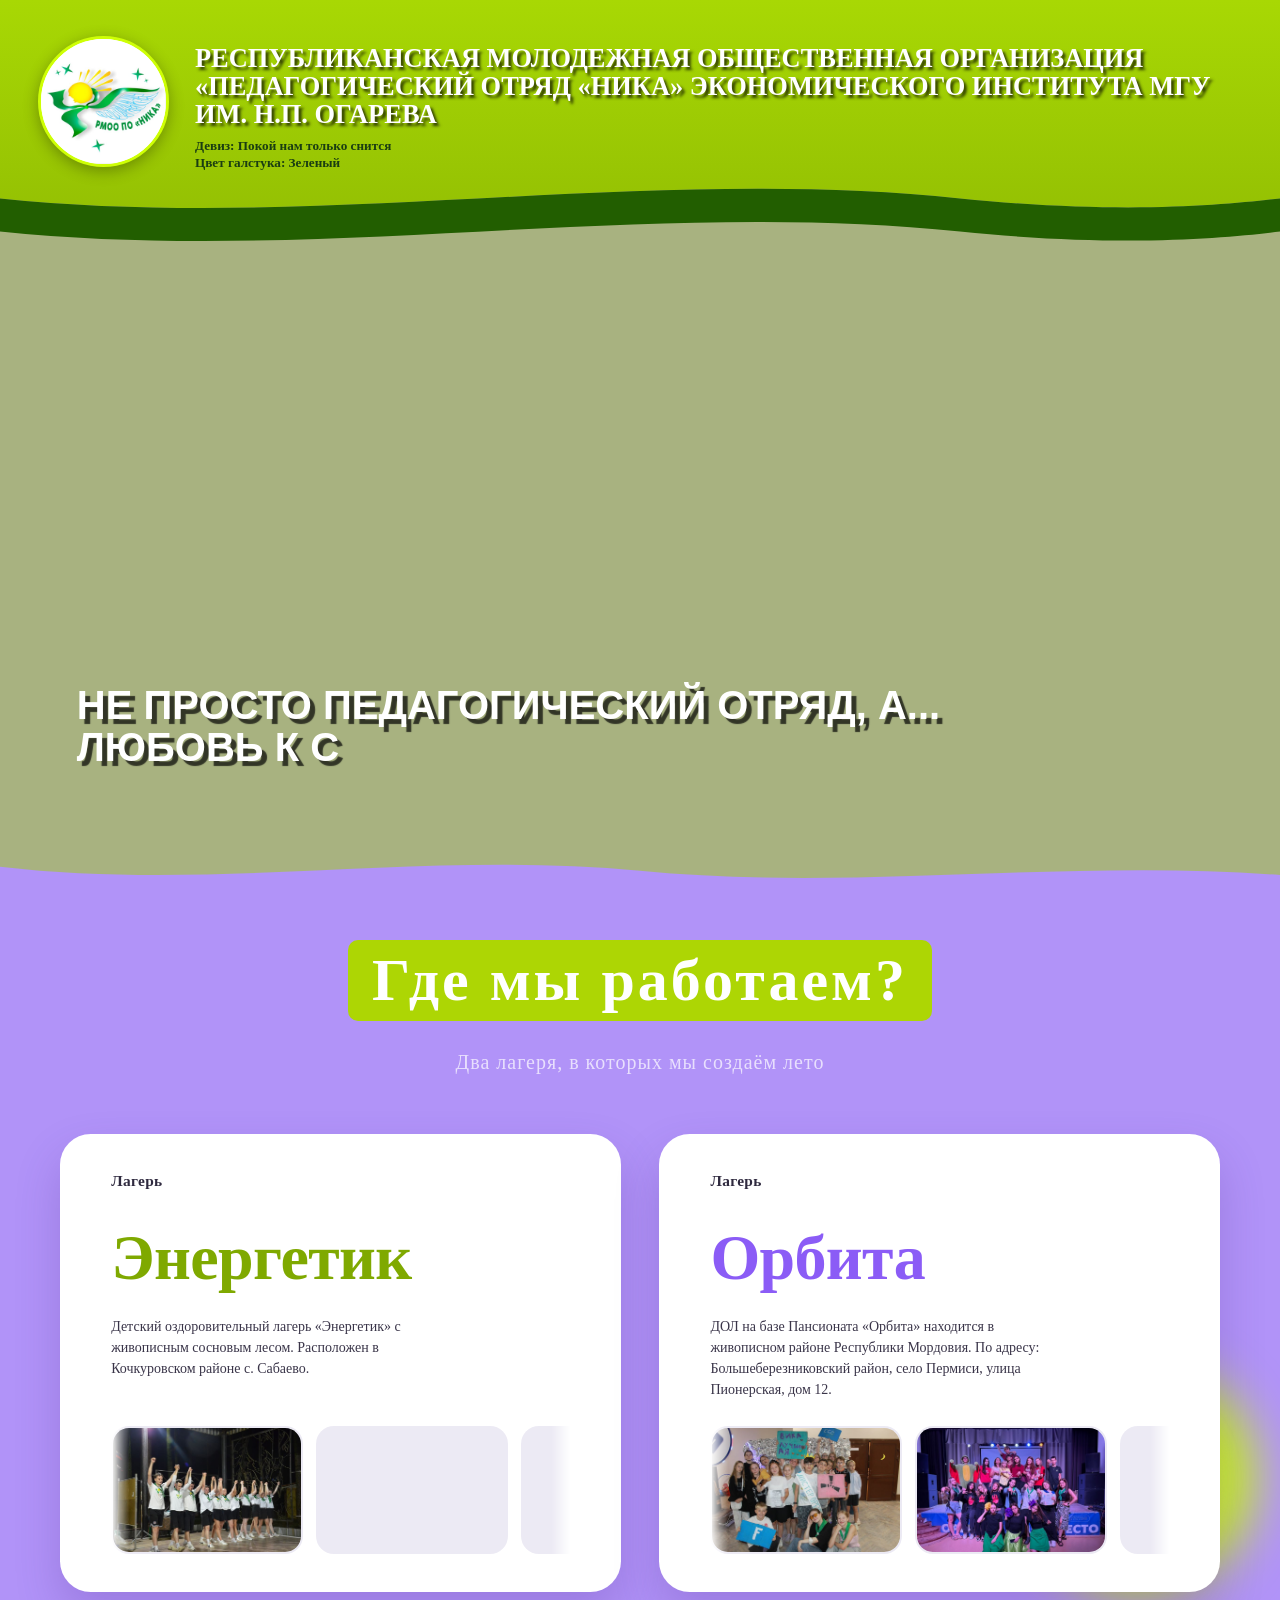
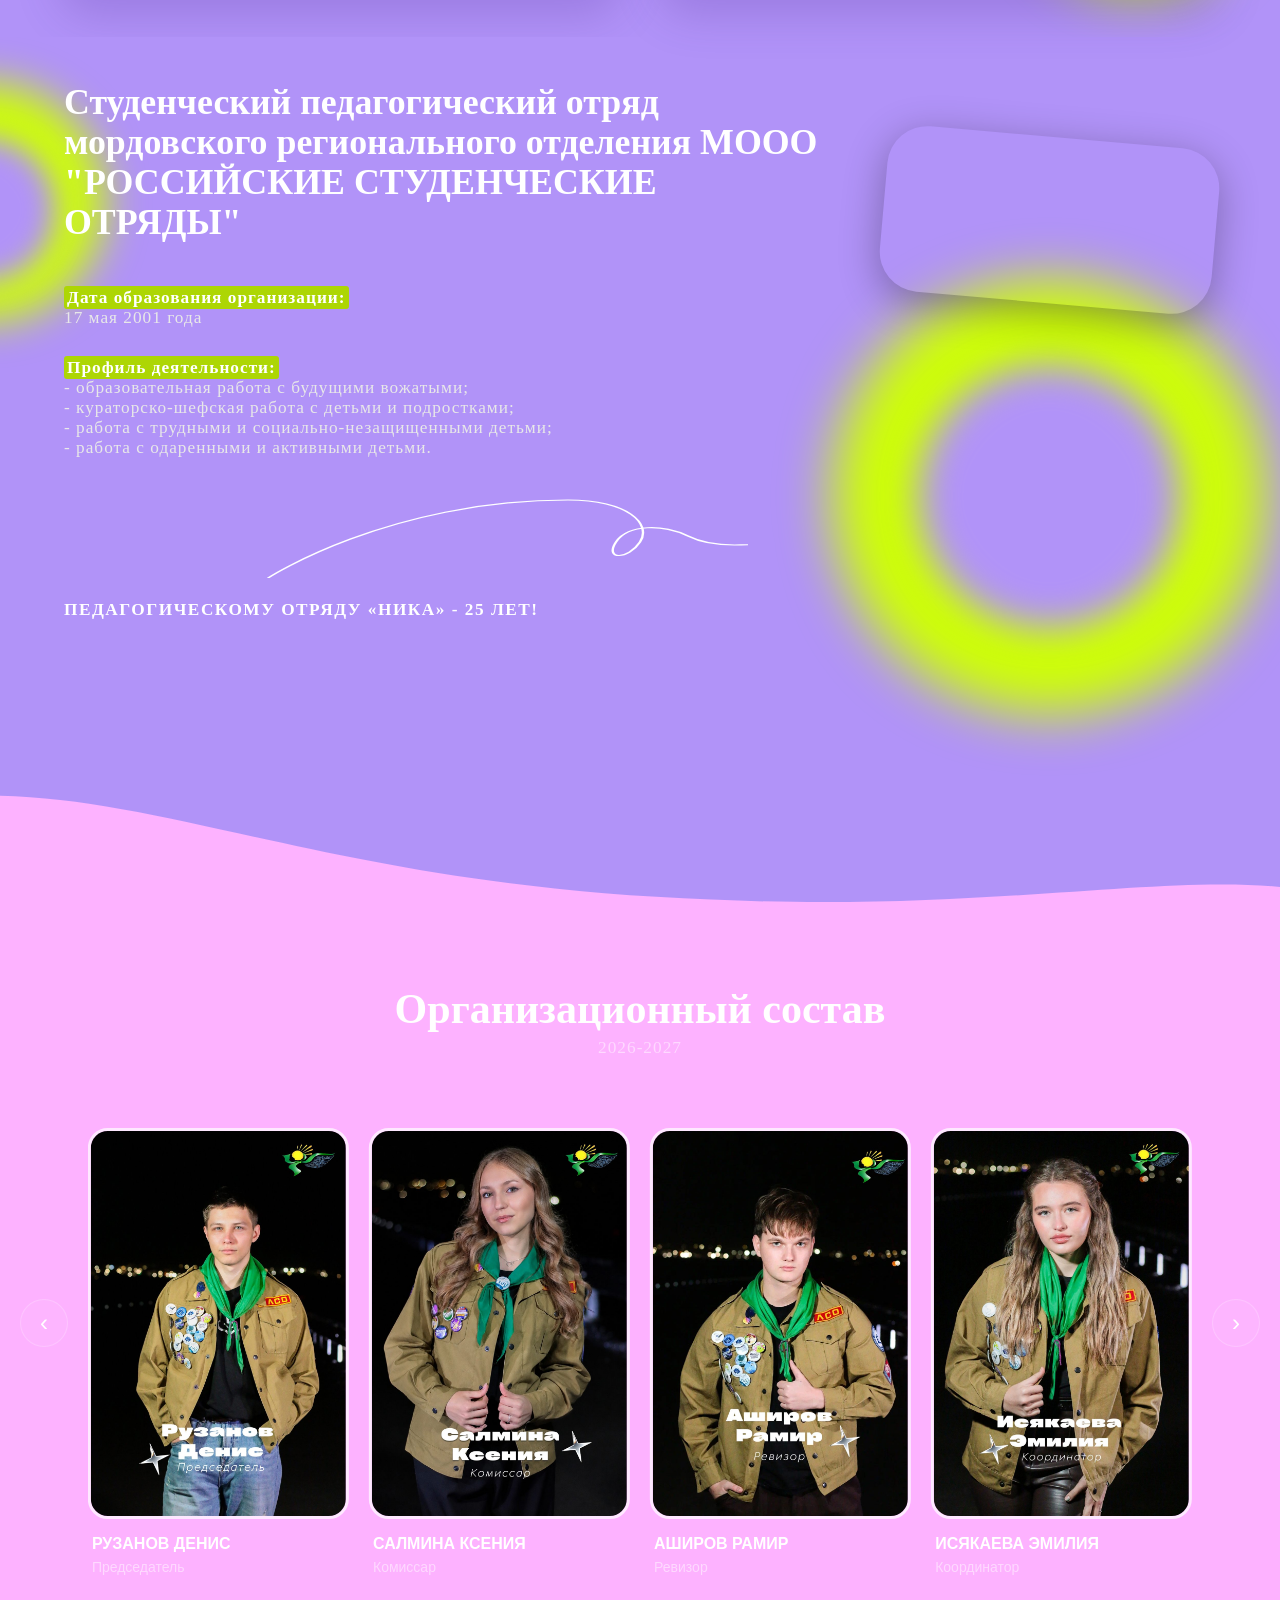
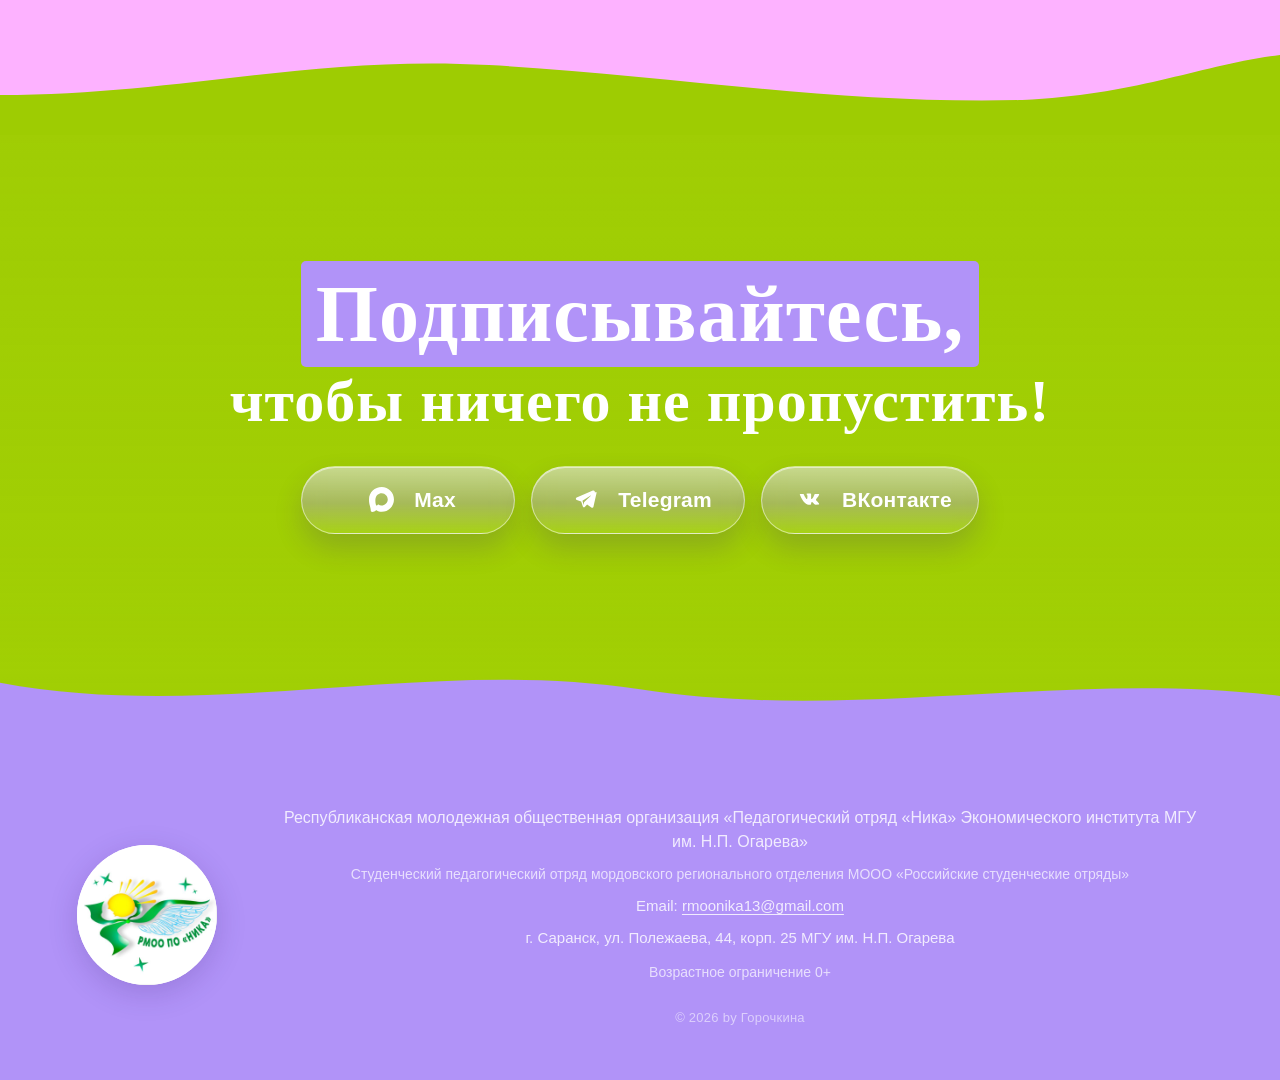
==== index.html @ bf49abb5 "nika2" ====
<!DOCTYPE html>
<html lang="ru">
<head>
    <meta charset="UTF-8" />
    <meta name="viewport" content="width=device-width, initial-scale=1" />
    <meta name="theme-color" content="#a8d804" />
    <title>Педагогический отряд "НИКА"</title>
    <link rel="icon" href="https://sun9-29.vkuserphoto.ru/s/v1/ig2/TXlaBptzuDQcrC5rgng0_0QcZc3Q0tmzIoc77JTzm832AQ7h7siJ4Ln1nkMlCgLv4AvgnJVP2qwmbz6Zda8wCXTx.jpg?quality=95&as=32x32,48x48,72x72,108x108,160x160,240x240,360x360,480x480,540x540,640x640,720x720,1080x1080,1280x1280,1440x1440,1667x1667&from=bu&u=UQvIUPiacF-CECzGDQQTNjY-1fD2lQinEcRbDnLe_Y4&cs=1280x0" />
    <link rel="stylesheet" href="src/style.css" />
</head>

<body>
<header class="header">
    <div class="wave1">
        <svg viewBox="0 0 1440 120" preserveAspectRatio="none">
            <defs>
                <linearGradient id="waveGreenGrad" x1="0" y1="0" x2="0" y2="120" gradientUnits="userSpaceOnUse">
                    <stop offset="0" stop-color="#a8d804"/>
                    <stop offset="1" stop-color="#84ad02"/>
                </linearGradient>
            </defs>
            <path d="M0,0 L0,60 C360,70 720,50 1080,60 C1260,65 1380,62 1440,60 L1440,0 Z" fill="url(#waveGreenGrad)"/>
        </svg>
    </div>

    <div class="wave11">
        <svg viewBox="0 0 1440 120" preserveAspectRatio="none">
            <path d="M0,60 C360,70 720,50 1080,60 C1260,65 1380,62 1440,60 L1440,70 C1380,72 1260,75 1080,70 C720,60 360,80 0,70 Z" fill="#225E00"/>
        </svg>
    </div>

    <!-- ИСПРАВЛЕНО: убран слеш в начале -->
    <div class="logo">
        <img src="videos/opt/photo_2024-11-18_07-09-16.jpg" alt="Логотип Ника">
    </div>

    <div class="logo-text">
        <p class="logo-title">Республиканская молодежная общественная организация «Педагогический отряд «Ника» Экономического института МГУ им. Н.П. Огарева</p>
        <p>Девиз: Покой нам только снится</p>
        <p>Цвет галстука: Зеленый</p>
    </div>

    <div class="start">
        <span class="start-prefix">Не просто педагогический отряд, а...</span>
        <span class="start-phrase"><span class="phrase">что?</span><img class="cursor" src="https://code.s3.yandex.net/web-code/cursor.gif" alt=""></span>
    </div>
    <div class="wave2">
        <svg viewBox="0 0 1440 120" preserveAspectRatio="none">
            <path d="M0,40 C240,100 480,0 720,50 C960,100 1200,20 1440,60 L1440,120 L0,120 Z" fill="#B193F8"/>
        </svg>
    </div>
</header>

<section class="content-base">
    <h1 class="gde-name">Где мы работаем?</h1>
    <p class="gde-min-name">Два лагеря, в которых мы создаём лето</p>

    <div class="camps">
        <article class="camp-card">
            <p class="camp-card_label">Лагерь</p>
            <h2 class="camp-card_title camp-card_title--green">Энергетик</h2>
            <p class="camp-card_text">Детский оздоровительный лагерь «Энергетик» с живописным сосновым лесом. Расположен в Кочкуровском районе с. Сабаево.</p>

            <div class="camp-gallery">
                <div class="camp-gallery_track">
                    <div class="camp-gallery_set">
                        <!-- ИСПРАВЛЕНО: убраны слеши в начале путей -->
                        <div class="camp-gallery_item"><img loading="lazy" decoding="async" src="videos/opt/эн1.jpg" alt="Лагерь Энергетик"></div>
                        <div class="camp-gallery_item"><img loading="lazy" decoding="async" src="videos/opt/эн2.jpg" alt="Лагерь Энергетик"></div>
                        <div class="camp-gallery_item"><img loading="lazy" decoding="async" src="videos/opt/эн3.jpg" alt="Лагерь Энергетик"></div>
                        <div class="camp-gallery_item"><img loading="lazy" decoding="async" src="videos/opt/эн4.jpg" alt="Лагерь Энергетик"></div>
                        <div class="camp-gallery_item"><img loading="lazy" decoding="async" src="videos/opt/эн5.jpg" alt="Лагерь Энергетик"></div>
                        <div class="camp-gallery_item"><img loading="lazy" decoding="async" src="videos/opt/эн6.jpg" alt="Лагерь Энергетик"></div>
                    </div>
                </div>
            </div>
        </article>

        <div class="camp-card-wrap">
            <div class="camp-card_decor camp-card_decor--outer" aria-hidden="true"></div>
            <div class="camp-card_decor camp-card_decor--inner" aria-hidden="true"></div>
            <article class="camp-card">
                <p class="camp-card_label">Лагерь</p>
                <h2 class="camp-card_title camp-card_title--purple">Орбита</h2>
                <p class="camp-card_text">ДОЛ на базе Пансионата «Орбита» находится в живописном районе Республики Мордовия. По адресу: Большеберезниковский район, село Пермиси, улица Пионерская, дом 12.</p>

                <div class="camp-gallery">
                    <div class="camp-gallery_track">
                        <div class="camp-gallery_set">
                            <!-- ИСПРАВЛЕНО: убраны слеши в начале путей -->
                            <div class="camp-gallery_item"><img loading="lazy" decoding="async" src="videos/opt/орб1.jpg" alt="Лагерь Орбита"></div>
                            <div class="camp-gallery_item"><img loading="lazy" decoding="async" src="videos/opt/орб2.jpg" alt="Лагерь Орбита"></div>
                            <div class="camp-gallery_item"><img loading="lazy" decoding="async" src="videos/opt/орб3.jpg" alt="Лагерь Орбита"></div>
                            <div class="camp-gallery_item"><img loading="lazy" decoding="async" src="videos/opt/орб4.jpg" alt="Лагерь Орбита"></div>
                            <div class="camp-gallery_item"><img loading="lazy" decoding="async" src="videos/opt/орб5.jpg" alt="Лагерь Орбита"></div>
                            <div class="camp-gallery_item"><img loading="lazy" decoding="async" src="videos/opt/орб6.jpg" alt="Лагерь Орбита"></div>
                        </div>
                    </div>
                </div>
            </article>
        </div>
    </div>
</section>

<section class="content">
    <div class="about-section">
        <div class="text-body">
            <h1 class="name">Студенческий педагогический отряд мордовского регионального отделения МООО "РОССИЙСКИЕ СТУДЕНЧЕСКИЕ ОТРЯДЫ"</h1><br>
            <p class="name2"><span class="highlight">Дата образования организации:</span><br>17 мая 2001 года</p><br>
            <p class="name3"><span class="highlight">Профиль деятельности:</span> <br>
                - образовательная работа с будущими вожатыми;<br>
                - кураторско-шефская работа с детьми и подростками;<br>
                - работа с трудными и социально-незащищенными детьми;<br>
                - работа с одаренными и активными детьми.</p>
            <div class="line">
                <svg viewBox="0 0 500 150" preserveAspectRatio="none">
                    <path d="M 100 150 C 100 150 200 20 350 20 C 400 20 420 60 410 90 C 400 120 380 120 390 90 C 400 60 430 60 450 80 C 470 100 500 100 550 80" fill="none" stroke="white" stroke-width="2" stroke-linecap="round" />
                </svg>
            </div>
            <p class="name4">Педагогическому отряду «Ника» - 25 лет!</p>
        </div>
        <div class="decor-circle"></div>
        <div class="decor-circle2"></div>
        <div class="decor-circle3"></div>
        <div class="decor-circle4"></div>

        <div class="about-video">
            <!-- 47-МБ ролик не скачивается на телефонах: секция там скрыта.
                 На широком экране его запускает script.js -->
            <video src="videos/vkclips_20261007125451.mp4" alt="Ника клип 25 лет" preload="none" loop muted playsinline></video>
        </div>
    </div>
    <div class="wave3">
        <svg viewBox="0 0 1440 120" preserveAspectRatio="none">
            <path d="M0,7 C200,10 400,80 800,90 C1100,100 1300,70 1440,80 L1440,120 L0,120 Z" fill="#FDB2FF"/>
        </svg>
    </div>
</section>

<section class="content1">
    <template id="cardTemplate">
        <div class="carousel-card">
            <div class="carousel-card_image">
                <img src="" alt="">
            </div>
            <div class="carousel-card_info">
                <h3 class="carousel-card_name"></h3>
                <p class="carousel-card_role"></p>
            </div>
        </div>
    </template>

    <div class="text-content">
        <h1 class="name-content">Организационный состав</h1><br>
        <p class="name2-content">2026-2027</p><br>
    </div>

    <div class="carousel">
        <button class="carousel-btn carousel-btn--prev" type="button" aria-label="Предыдущий сотрудник">&#8249;</button>
        <div class="carousel-track-container">
            <div class="carousel-track" id="carouselTrack"></div>
        </div>
        <button class="carousel-btn carousel-btn--next" type="button" aria-label="Следующий сотрудник">&#8250;</button>
    </div>

    <div class="wave4">
        <svg viewBox="0 0 1440 120" preserveAspectRatio="none">
            <path d="M0,80 C200,80 350,40 550,50 C750,60 950,90 1150,85 C1280,80 1350,50 1440,40 L1440,120 L0,120 Z" fill="#9ecc02"/>
        </svg>
    </div>
</section>

<section class="content2">
    <div class="subscribe-text">
        <h1>Подписывайтесь,</h1>
        <h2>чтобы ничего не пропустить!</h2>
        <div class="subscribe-links">
            <a class="subscribe-btn subscribe-btn--max" href="https://max.ru/join/IDLPItF6tkbvEaVjBXKHZdeulGnuO19sCPAmF6Vl2ew" target="_blank" rel="noopener noreferrer">
                <span class="subscribe-btn-icon" aria-hidden="true">
                    <svg viewBox="0 0 100 100"><path fill-rule="evenodd" d="M50.7571 0.261719C78.2929 0.261719 99.8857 22.5974 99.8857 50.1474C99.8857 77.6974 77.6071 99.4903 51.0214 99.4903C41.5857 99.4903 37.0143 98.1617 29.65 92.9474C29.1429 92.5903 28.45 92.6831 28.0214 93.1403C22.3571 99.1831 7.85 103.426 7.18571 95.176C7.18571 80.7903 0 71.4474 0 49.876C0 21.5546 23.2214 0.261719 50.7571 0.261719ZM51.5286 24.8117C38.4643 24.126 28.2643 33.1974 26.0143 47.3831C24.15 59.1332 27.45 73.4546 30.2786 74.176C31.4786 74.4832 34.3571 72.276 36.4571 70.2974C36.85 69.926 37.45 69.8617 37.9071 70.1474C41.1786 72.1474 44.8786 73.6474 48.9571 73.8617C62.3714 74.5617 74.2571 64.0617 74.9643 50.6474C75.6643 37.2331 64.9429 25.5046 51.5286 24.8046V24.8117Z"/></svg>
                </span>
                Max
            </a>
            <a class="subscribe-btn subscribe-btn--telegram" href="https://t.me/nikamoyaa" target="_blank" rel="noopener noreferrer">
                <span class="subscribe-btn-icon" aria-hidden="true">
                    <svg viewBox="0 0 24 24"><path d="M21.7 4.4c.3-1.2-.9-2.2-2-1.7L2.8 9.9c-1.2.5-1.1 2.2.1 2.6l4.6 1.5 1.7 5.4c.3.9 1.4 1.1 2 .4l2.5-2.6 4.4 3.2c.8.6 2 .2 2.2-.8l3.4-15.2zM8.8 13.4l8.6-5.5c.2-.1.4.2.2.3l-7.1 6.6-.3 3-1.4-4.4z"/></svg>
                </span>
                Telegram
            </a>
            <a class="subscribe-btn subscribe-btn--vk" href="https://vk.ru/rsormoonika" target="_blank" rel="noopener noreferrer">
                <span class="subscribe-btn-icon" aria-hidden="true">
                    <svg viewBox="0 0 24 24"><path d="M12.785 16.241s.288-.032.436-.194c.136-.148.132-.427.132-.427s-.02-1.304.576-1.496c.588-.19 1.341 1.26 2.14 1.817.605.42 1.064.328 1.064.328l2.137-.03s1.117-.07.587-.966c-.043-.073-.308-.661-1.588-1.87-1.34-1.264-1.16-1.059.453-3.246.983-1.332 1.376-2.145 1.253-2.493-.117-.331-.844-.244-.844-.244l-2.406.015s-.178-.025-.31.056c-.13.079-.213.263-.213.263s-.381 1.032-.888 1.91c-1.07 1.85-1.499 1.948-1.674 1.833-.407-.268-.306-1.077-.306-1.652 0-1.796.267-2.545-.542-2.738-.26-.064-.452-.106-1.118-.113-.855-.009-1.578.003-1.988.209-.273.137-.483.442-.355.46.158.022.516.099.706.365.245.343.236 1.113.236 1.113s.141 2.114-.329 2.376c-.322.18-.765-.187-1.716-1.867-.487-.86-.855-1.81-.855-1.81s-.071-.178-.198-.274c-.154-.116-.37-.153-.37-.153l-2.286.015s-.343.01-.469.162c-.112.135-.009.413-.009.413s1.79 4.258 3.817 6.403c1.858 1.967 3.968 1.838 3.968 1.838h.956z"/></svg>
                </span>
                ВКонтакте
            </a>
        </div>
    </div>
</section>

<button class="to-top" id="toTop" aria-label="Вернуться в начало страницы" title="Наверх">
    <svg viewBox="0 0 24 24" fill="none" stroke="currentColor" stroke-width="2.5" stroke-linecap="round" stroke-linejoin="round" aria-hidden="true">
        <path d="M12 19V5M5 12l7-7 7 7"/>
    </svg>
</button>

<footer class="footer" id="footer">
    <div class="footer-inner">
        <a class="footer-logo" href="#" aria-label="Наверх">
            <!-- ИСПРАВЛЕНО: убран слеш в начале пути -->
            <img src="videos/opt/photo_2024-11-18_07-09-16.jpg" alt="Логотип педагогического отряда «Ника»">
        </a>

        <div class="footer-content">
            <p class="footer-org">Республиканская молодежная общественная организация «Педагогический отряд «Ника» Экономического института МГУ им. Н.П. Огарева»</p>
            <p class="footer-org footer-org--small">Студенческий педагогический отряд мордовского регионального отделения МООО «Российские студенческие отряды»</p>
            <p class="footer-contact">Email: <a href="mailto:rmoonika13@gmail.com">rmoonika13@gmail.com</a></p>
            <p class="footer-contact">г. Саранск, ул. Полежаева, 44, корп. 25 МГУ им. Н.П. Огарева</p>
            <p class="footer-age">Возрастное ограничение 0+</p>
            <p class="footer-copy">© 2026 by Горочкина</p>
        </div>
    </div>

    <div class="wave5">
        <svg viewBox="0 0 1440 120" preserveAspectRatio="none">
            <path d="M0,40 C240,100 480,0 720,50 C960,100 1200,20 1440,60 L1440,120 L0,120 Z" fill="#B193F8"/>
        </svg>
    </div>
</footer>

<script src="src/script.js"></script>
</body>
</html>
---- src/style.css ----
@font-face {
  src: url(https://code.s3.yandex.net/web-code/fonts/SuisseIntl-Book.woff);
  font-family: 'Suisse';
  font-weight: normal;
}

@font-face {
  src: url(https://code.s3.yandex.net/web-code/fonts/SuisseIntl-Bold.woff
);
  font-family: 'Suisse';
  font-weight: bold;
}

* {
  box-sizing: border-box;
  margin: 0;
  padding: 0;
}

html {
  scroll-behavior: smooth;
}

body {
  color: white;
  margin: 0 auto;
  font-family: 'Suisse', sans-serif;
  overflow-x: hidden;
  min-width: 320px;
}

img,
video {
  max-width: 100%;
}


.wave1 {
  position: absolute;
  line-height: 0;
  top: 0;
  left: 0;
  width: 100%;
  height: var(--wave-h, clamp(220px, 31vw, 450px));
  z-index: 2;
  overflow: hidden;
}


.wave1 svg {
  position: relative;
  z-index: 2;
  width: 100%;
  height: 100%;
  display: block;
}

.wave11 {
  position: absolute;
  line-height: 0;
  top: 0;
  left: 0;
  width: 100%;
  /* Такая же высота, как у wave1, — тогда тёмная полоса
     в точности повторяет изгиб светлой волны */
  height: var(--wave-h, clamp(220px, 31vw, 450px));
  z-index: 2;
  overflow: hidden;
}


.wave11 svg {
  position: relative;
  z-index: 2;
  width: 100%;
  height: 100%;
  display: block;
}


/* Единый масштаб шапки: от высоты волны считаются логотип, отступы
   и размеры текста, поэтому при изменении масштаба текст и волна
   растут/уменьшаются синхронно */
.logo{
   position: absolute;
   width: calc(var(--wave-h, 450px) * var(--logo-k, 0.33));
   height: calc(var(--wave-h, 450px) * var(--logo-k, 0.33));
   top: clamp(20px, 4vh, 40px);
   left: clamp(20px, 3vw, 40px);
   border-radius: 50%;
   overflow: hidden;
   border: 3px solid #ceff05;
   box-shadow: 0 4px 15px rgba(0, 0, 0, 0.3);
   z-index: 5;
   background-color: #fff;
}

.logo img {
  width: 100%;
  height: 100%;
  object-fit: cover; /* Фото заполняет круг без искажений */
  display: block;
}

.logo-text {
  position: absolute;
  /* Отступ сверху — чуть больше, чем у логотипа, + пропорционально волне */
  top: calc(clamp(20px, 4vh, 40px) + var(--wave-h, 450px) * 0.02);
  right: clamp(20px, 4vw, 55px);
  /* Начало текста = правый край логотипа + постоянный зазор */
  left: calc(
    clamp(20px, 3vw, 40px) + var(--wave-h, 450px) * var(--logo-k, 0.33) +
    clamp(14px, 2vw, 30px)
  );
  z-index: 5;
  padding: 0 0 5px;
  color: #1a3d12;
  font-weight: bold;
  font-family: 'Suisse';
}

.logo-text p:not(.logo-title) {
  /* Размер подписей задаёт скрипт (--fs-sub), чтобы весь блок
     помещался в светло-зелёную часть волны. Значение ниже —
     запасной вариант, если JS отключён */
  font-size: var(--fs-sub, clamp(11px, calc(var(--wave-h, 450px) * var(--sub-k, 0.032)), 16px));
  line-height: 1.3;
  overflow-wrap: break-word;
}

.logo-title {
  margin: 0;
  padding: 0 0 0.35em;
  /* Размер заголовка подбирает скрипт (--fs-title) под ширину и высоту
     светло-зелёной области волны. Значение ниже — запасной вариант */
  font-size: var(--fs-title, clamp(12px, calc(var(--wave-h, 450px) * var(--title-k, 0.06)), 28px));
  line-height: 1.06;
  color: white;
  text-transform: uppercase;
  overflow-wrap: break-word;
  /* Тень в em — растёт и уменьшается вместе со шрифтом */
  text-shadow: 0.11em 0.11em 0.11em rgba(0, 0, 0, 0.7);
}


.header{
 overflow: hidden;
 height: 100vh;
 min-height: 680px;
 /* На телефонах 100vh включает скрываемые панели браузера — svh точнее.
    Браузеры без поддержки svh оставят 100vh строкой выше */
 height: 100svh;
 background-image: url("videos/opt/общее.jpg");
 background-position: center 65%;
 background-size: cover;
 position: relative;
 /* Исходная высота волны: на широком окне — до 450px */
 --wave-h: clamp(220px, 31vw, 450px);
}


.header::before{
   content: '';
   position: absolute;
   top: 0;
   left: 0;
   width: 100%;
   height: 100%;
   background-color: #ceff0580;
   filter: brightness(0.4);
   z-index: 2;
}


.start {
  text-shadow: 5px 5px 1px rgba(0, 0, 0, 0.7);
  position: absolute;
  left: clamp(20px, 6vw, 90px);
  right: clamp(20px, 6vw, 90px);
  bottom: clamp(90px, 14vh, 150px);
  text-transform: uppercase;
  box-sizing: border-box;
  margin: 0;
  font-size: clamp(24px, 3.4vw, 40px);
  font-weight: bold;
  line-height: 1.05;
  z-index: 4;
  padding: 0;
  width: auto;
  max-width: 900px;
}

/* Фиксируем строки, чтобы текст не перескакивал во время печати */
.start-prefix {
  display: block;
}

.start-phrase {
  display: block;
  min-height: 1.2em;
}

.wave2 {
  position: absolute;
  bottom: 0;
  left: 0;
  width: 100%;
  height: 50px; /* Высота волны, меняй по вкусу */
  z-index: 3; /* Поверх зелёного оверлея */
  line-height: 0;
}

.wave2 svg {
  width: 100%;
  height: 100%;
  display: block;
}

.content-base{
  flex-direction: column;
  width: 100%;
  /* Высота по содержимому: при зуме и на узком окне карточки
     не обрезаются фиксированной высотой */
  height: auto;
  min-height: 500px;
  display: flex;
  gap: 30px;
  background-color: #B193F8;
  margin-top: 0;
  /* Небольшой отступ после карточек, чтобы не было пустой полосы
     до блока «Студенческий педагогический отряд» */
  padding-bottom: clamp(16px, 2vw, 30px);
  position: relative;
  /* Высота теперь по содержимому, поэтому карточки не обрезаются */
  overflow: visible;
}

.gde-name{
 letter-spacing: 3px;
 /* Размер заголовка подстраивается под ширину окна, чтобы
    при зуме он не вылезал за край */
 font-size: clamp(30px, 5vw, 60px);
 line-height: 1.15;
 /* Плашка как у .highlight: зелёный фон вокруг текста */
 background-color: #ADD604;
 color: #ffffff;
 padding: 6px 24px;
 border-radius: 10px;
 /* Заголовок по ширине текста и по центру секции */
 align-self: center;
 max-width: calc(100% - 40px);
 margin-top: 40px;
 font-family: 'Suisse';
 text-align: center;
}
.gde-min-name{
 letter-spacing: 1px;
 font-size: 20px;
 padding: 0 20px 30px;
 font-family: 'Suisse';
 text-align: center;
 color: rgba(255,255,255,0.7);
}

/* Карточки лагерей в секции «Где мы работаем?» */
.camps {
  display: flex;
  /* По умолчанию — столбец: на суженном окне блоки видны целиком */
  flex-direction: column;
  justify-content: center;
  align-items: center;
  gap: clamp(24px, 3vw, 56px);
  width: 100%;
  max-width: 1500px;
  margin: 0 auto;
  padding: 0 clamp(20px, 5vw, 60px) clamp(12px, 1.5vw, 24px);
}

.camp-card {
  display: flex;
  flex-direction: column;
  width: 100%;
  max-width: 1200px;
  min-width: 0;
  background: #ffffff;
  border-radius: clamp(20px, 2.4vw, 32px);
  padding: clamp(24px, 3vw, 44px) clamp(24px, 4vw, 56px);
  padding-bottom: clamp(24px, 3vw, 44px);
  box-shadow: 0 22px 45px rgba(74, 38, 140, 0.22);
  font-family: 'Suisse';
}

/* Обёртка карточки «Орбита»: держит flex-размеры и позволяет кругам быть позади карточки */
.camp-card-wrap {
  position: relative;
  display: flex;
  width: 100%;
  max-width: 1200px;
  min-width: 0;
}

.camp-card-wrap .camp-card {
  position: relative;
  z-index: 1;
  width: 100%;
}

/* При суженном окне декоративные круги наезжают на текст и на границу
   секций — убираем их. На полном окне они остаются */
@media (max-width: 1200px) {
  .decor-circle,
  .decor-circle2,
  .decor-circle3,
  .decor-circle4,
  .camp-card_decor {
    display: none;
  }
}

/* Полностью раскрытое окно — карточки в строку, как было изначально.
   Как только окно сужается (меньше 1200px) — перестраиваются в столбец */
@media (min-width: 1200px) {
  .camps {
    flex-direction: row;
    flex-wrap: wrap;
    align-items: stretch;
  }

  .camp-card,
  .camp-card-wrap {
    width: auto;
    flex: 1 1 min(100%, 480px);
    max-width: 690px;
  }
}

/* Декоративные круги за карточкой «Орбита» (правый нижний угол) —
   как в блоке об отряде: зелёный светящийся круг с фиолетовым внутри */
.camp-card_decor {
  position: absolute;
  border-radius: 50%;
  z-index: 0;
  pointer-events: none;
  --decor-size: clamp(160px, 18vw, 280px);
}

.camp-card_decor--outer {
  /* Держим блик внутри секции, чтобы он не обрезался
     на границе со следующим блоком */
  bottom: 0;
  right: calc(var(--decor-size) * -0.14);
  width: var(--decor-size);
  height: var(--decor-size);
  background-color: #ceff05;
  filter: blur(26px);
}

/* фиолетовый круг внутри зелёного (центры совпадают) */
.camp-card_decor--inner {
  bottom: 45px;
  right: calc(var(--decor-size) * -0.14 + (var(--decor-size) - var(--decor-size) * 0.55) / 2);
  width: calc(var(--decor-size) * 0.55);
  height: calc(var(--decor-size) * 0.55);
  background-color: #B193F8;
  filter: blur(18px);
}

.camp-card_label {
  margin: 0 0 clamp(18px, 3vw, 36px);
  font-size: clamp(14px, 1.2vw, 18px);
  font-weight: 700;
  letter-spacing: 0.02em;
  color: #2f2a3f;
}

.camp-card_title {
  margin: 0 0 clamp(16px, 2vw, 26px);
  font-size: clamp(38px, 5vw, 64px);
  line-height: 1;
  font-weight: 800;
  letter-spacing: -0.01em;
}

.camp-card_title--green {
  color: #7fa900;
}

.camp-card_title--purple {
  color: #8b5cf6;
}

.camp-card_text {
  margin: 0;
  max-width: 48ch;
  font-size: clamp(14px, 1.05vw, 17px);
  line-height: 1.5;
  color: #3a3549;
}

/* Лента фото в карточке: 6 мест, бесконечная прокрутка слева направо */
.camp-gallery {
  margin-top: auto;
  padding-top: clamp(16px, 2vw, 28px);
  overflow: hidden;
  -webkit-mask-image: linear-gradient(90deg, transparent 0, #000 4%, #000 96%, transparent 100%);
  mask-image: linear-gradient(90deg, transparent 0, #000 4%, #000 96%, transparent 100%);
}

.camp-gallery_track {
  display: flex;
  width: max-content;
  /* Длительность считает JS от ширины ленты, чтобы скорость была одинаковой */
  animation: camp-gallery-marquee var(--camp-marquee-duration, 30s) linear infinite;
  will-change: transform;
}

.camp-gallery:hover .camp-gallery_track {
  animation-play-state: paused;
}

/* Один набор из 6 фото; JS добавляет второй такой же для бесшовного цикла */
.camp-gallery_set {
  display: flex;
  gap: clamp(10px, 1vw, 16px);
  padding-right: clamp(10px, 1vw, 16px);
}

.camp-gallery_item {
  flex: 0 0 clamp(130px, 15vw, 200px);
  aspect-ratio: 3 / 2;
  border-radius: clamp(12px, 1.4vw, 18px);
  overflow: hidden;
  background:
    url("data:image/svg+xml,%3Csvg xmlns='http://www.w3.org/2000/svg' viewBox='0 0 24 24' fill='none' stroke='%238b5cf6' stroke-width='1.6' stroke-linecap='round' stroke-linejoin='round'%3E%3Crect x='3' y='3' width='18' height='18' rx='3'/%3E%3Ccircle cx='9' cy='9' r='2'/%3E%3Cpath d='m21 15-4.5-4.5L7 21'/%3E%3C/svg%3E") center / clamp(24px, 2.4vw, 34px) auto no-repeat,
    linear-gradient(135deg, rgba(177, 147, 248, 0.18) 0%, rgba(253, 178, 255, 0.22) 50%, rgba(206, 255, 5, 0.26) 100%);
  border: 2px dashed rgba(139, 92, 246, 0.32);
}

.camp-gallery_item:has(img) {
  border-color: transparent;
  background: #eceaf4;
}

.camp-gallery_item img {
  display: block;
  width: 100%;
  height: 100%;
  object-fit: cover;
}

@keyframes camp-gallery-marquee {
  from {
    transform: translateX(-50%);
  }
  to {
    transform: translateX(0);
  }
}

@media (prefers-reduced-motion: reduce) {
  .camp-gallery_track {
    animation: none;
  }
}


.content{
  flex-direction: column;
  width: 100%;
  height: auto;
  min-height: 900px;
  display: flex;
  gap: 30px;
  background-color: #B193F8;
  margin-top: 0;
  padding-bottom: 150px;
  position: relative;
  overflow: hidden;
}

.about-section{
  --decor-outer: clamp(280px, 34vw, 520px);
  --decor-inner: calc(var(--decor-outer) * 0.6);

  /* ЛЕВАЯ ПАРА КРУГОВ (зелёный + фиолетовый) — настройки */
  --decor-left-scale: 0.55;                                  /* размер: 0.55 = 55% от правой пары */
  --decor-outer-left: calc(var(--decor-outer) * var(--decor-left-scale));
  --decor-inner-left: calc(var(--decor-outer-left) * 0.6);
  --decor-left-top: 32%;                                     /* выше/ниже: меньше % = выше */
  --decor-left-right: 86%;                                   /* левее/правее: больше % = левее */

  display: flex;
  align-items: flex-start;
  gap: clamp(24px, 4vw, 60px);
  padding: clamp(16px, 2vw, 28px) clamp(24px, 5vw, 80px) 0;
  position: relative;
  overflow: visible;
}

.text-body{
 letter-spacing: 1px;
 font-size: clamp(16px, 1.35vw, 20px);
 max-width: 900px;
 flex: 1 1 0;
 min-width: 0;
 padding: 0 0 30px;
 font-family: 'Suisse';
 z-index: 5;
}
.name {
 letter-spacing: 0;
 font-size: clamp(26px, 2.8vw, 40px);
 line-height: 1.12;
 margin: clamp(12px, 1.5vw, 24px) 0 clamp(20px, 2vw, 30px);
 }

.name2 {
 margin: 0 0 10px;
 color: #E8E8E8
}
.name3{
color: #E8E8E8
}
.name4{
margin-top: 42px;
text-transform: uppercase;
letter-spacing: 1.5px;
font-weight: 700;
}

.line {
  width: min(100%, 600px);
  height: 90px;
  margin: 10px auto;
}

.line svg {
  margin: 20px auto 0;
  width: 100%;
  height: 100%;
}

.highlight{
  background-color: #ADD604;
  padding: 2px 3px;
  border-radius: 3px;
  color: white;
  font-weight: bold;

}

.about-video {
  position: relative;
  margin-top: clamp(30px, 6vw, 75px);
  flex: 0 1 clamp(240px, 26vw, 350px);
  width: clamp(240px, 26vw, 350px);
  min-width: 0;
  border-radius: 40px;
  overflow: visible;
  transform: rotate(5deg);
  z-index: 2;
}


.decor-circle {
  position: absolute;
  top: 75%;
  right: 1%;
  transform: translateY(-50%);
  width: var(--decor-outer);
  height: var(--decor-outer);
  background-color: #ceff05;
  border-radius: 50%;
  z-index: 1;
  filter: blur(26px);
}



.decor-circle3 {
  position: absolute;
  top: 165px;
  right: 1175px;
  transform: translateY(-50%);
  width: var(--decor-outer-left);
  height: var(--decor-outer-left);
  background-color: #ceff05;
  border-radius: 50%;
  z-index: 1;
  filter: blur(20px);
}

/* фиолетовый круг внутри левой зелёной пары (центр совпадает с зелёным) */
.decor-circle4 {
  position: absolute;
  top: 173px;
  right: 1225px;
  transform: translateY(-50%);
  width: var(--decor-inner-left);
  height: var(--decor-inner-left);
  background-color: #B193F8;
  border-radius: 50%;
  z-index: 1;
  filter: blur(14px);
}

.decor-circle2 {
  position: absolute;
  top: 75%;
  right: calc(1% + (var(--decor-outer) - var(--decor-inner)) / 2);
  transform: translateY(-50%);
  width: var(--decor-inner);
  height: var(--decor-inner);
  background-color: #B193F8;
  border-radius: 50%;
  z-index: 1;
  filter: blur(18px);
}

.about-video video {
  position: relative;
  z-index: 2; /* Поверх круга */
  width: 100%;
  height: auto;
  display: block;
  border-radius: 40px;
  box-shadow: 0 10px 40px rgba(0, 0, 0, 0.3);
}

.wave3 {
  position: absolute;
  bottom: 0;
  left: 0;
  width: 100%;
  height: 150px; /* Высота волны, меняй по вкусу */
  z-index: 3; /* Поверх зелёного оверлея */
  line-height: 0;
}

.wave3 svg {
  width: 100%;
  height: 100%;
  display: block;
}

.wave4 {
  position: absolute;
  bottom: 0;
  left: 0;
  width: 100%;
  height: clamp(80px, 10vw, 120px);
  z-index: 3;
  line-height: 0;
  pointer-events: none;
}

.wave4 svg {
  width: 100%;
  height: 100%;
  display: block;
}

.content1{
  flex-direction: column;
  width: 100%;
  height: auto;
  min-height: clamp(620px, 60vw, 860px);
  display: flex;
  gap: 30px;
  background-color: #FDB2FF;
  /* Перекрываем суб-пиксельный шов после волны (при дробном масштабе видна белая линия) */
  margin-top: -2px;
  padding-bottom: 120px;
  position: relative;
  overflow: hidden;
}

/* Обёртка карусели */
.carousel {
  /* Сколько карточек видно одновременно и зазор между ними */
  --carousel-cards: 4;
  --carousel-gap: clamp(12px, 1.6vw, 24px);
  --carousel-btn-size: clamp(38px, 4vw, 48px);
  display: flex;
  /* Кнопки выравниваем по верхнему краю карточек, а по центру фото
     их ставит margin-top (высота фото приходит из script.js) */
  align-items: flex-start;
  justify-content: center;
  gap: clamp(8px, 2vw, 20px);
  padding: clamp(24px, 4vw, 40px) clamp(8px, 2vw, 20px);
}

/* Окно — скрывает всё за пределами */
.carousel-track-container {
  overflow: hidden;
  width: 100%;
  min-width: 0;
  max-width: 1300px;
  /* Вертикальная прокрутка страницы работает, горизонтальный жест
     отдаём свайпу карусели */
  touch-action: pan-y;
}

/* Лента — карточки в ряд */
.carousel-track {
  display: flex;
  gap: var(--carousel-gap);
  transition: transform 0.5s ease;
}

/* Карточка */
.carousel-card {
  /* Ровно столько, чтобы N карточек и зазоры между ними помещались в окно */
  flex: 0 0 calc((100% - (var(--carousel-cards) - 1) * var(--carousel-gap)) / var(--carousel-cards));
  width: auto;
  min-width: 0;
}

/* Фото */
.carousel-card_image {
  width: 100%;
    aspect-ratio: 2 / 3;        /* Вернули фиксированные пропорции */
    overflow: hidden;
    border-radius: 20px;
    background: transparent;    /* Убрали чёрный фон */
    border: 3px solid rgba(255,255,255,0.7);  /* Вернули рамку, сделали ярче */
     padding: 0;              /* ← Убираем отступы */
   margin: 0;               /* ← Убираем внешние отступы */
   box-sizing: border-box;  /* ← Рамка включена в размеры */
  }

.carousel-card_image img {
    width: 100%;
    height: 100%;
    object-fit: cover;
    display: block;
}

/* Текст */
.carousel-card_info {
  margin-top: 16px;
  padding: 0 4px;
}

.carousel-card_name {
  margin: 0 0 6px;
  font-size: 16px;
  font-weight: 700;
  color: #fff;
  text-transform: uppercase;
}

.carousel-card_role {
  margin: 0;
  font-size: 14px;
  color: rgba(255,255,255,0.5);
}

/* На среднем окне показываем ровно 3 карточки целиком, без обрезки */
@media (min-width: 761px) and (max-width: 1200px) {
  .carousel {
    --carousel-cards: 3;
  }
}

/* Кнопки */
.carousel-btn {
  flex: 0 0 var(--carousel-btn-size);
  width: var(--carousel-btn-size);
  height: var(--carousel-btn-size);
  /* Центр кнопки — по центру фотографии, а не всего блока с подписью */
  align-self: flex-start;
  margin-top: calc(var(--carousel-image-h, 300px) / 2 - var(--carousel-btn-size) / 2);
  border-radius: 50%;
  border: 1px solid rgba(255,255,255,0.2);
  background: rgba(255,255,255,0.05);
  color: #fff;
  font-size: 24px;
  cursor: pointer;
  transition: background 0.2s;
  display: flex;
    align-items: center;        /* Центрирует стрелку по вертикали */
    justify-content: center;
}

.carousel-btn:hover {
  background: rgba(255,255,255,0.15);
}

.text-content{
 letter-spacing: 1px;
 font-size: clamp(16px, 1.35vw, 20px);
 padding: 0 20px 30px;
 font-family: 'Suisse';
 text-align: center;
}
.name-content {
 letter-spacing: 0;
 font-size: clamp(28px, 5vw, 42px);
 margin: clamp(24px, 4vw, 50px) auto 5px;
 }

.name2-content {
 color: rgba(255,255,255,0.5);
  margin-top: -20px;
  margin-bottom: -50px;
}


.content2{
  background-color: #a8d804;
  width: 100%;
  height: auto;
  min-height: 600px;
  display: flex;
  justify-content: center;   /* по центру при любом масштабе */
  align-items: center;
  margin-top: 0;
  position: relative;
  padding: 20px 20px 170px;
  overflow: hidden;
  letter-spacing: 1px;
  font-family: 'Suisse';
  }

  .content2::before{
  content: '';
    position: absolute;
    top: 0;
    left: 0;
    width: 100%;
    height: 100%;
    background-image: url("videos/opt/фон4.jpg");
    background-position: center center;
    background-size: cover;
    background-repeat: no-repeat;
    background-image:
        linear-gradient(
          to top,
          rgba(168, 216, 4, 0.8) 0%,      /* полностью прозрачный — виден зелёный */
          rgba(168, 216, 4, 0.9) 30%,   /* чуть зелёного */
          rgba(168, 216, 4, 1) 100%   /* почти непрозрачный — фото видно */
        ),
        url("videos/opt/фон4.jpg");
        filter: brightness(0.95);
      background-position: center center;
      background-size: cover;
      background-repeat: no-repeat;
      pointer-events: none;
      z-index: 1;
 }

.content2 > * {
  position: relative;
  z-index: 2;                 /* текст и карточки поверх фото */
}

.subscribe-text {
  font-size: 40px;
  display: flex;
  flex-direction: column;
  align-items: center;
  justify-content: center;
  text-align: center;
  padding: 30px 20px;
  margin: 0 auto;
  width: 100%;
  max-width: 1000px;
  min-height: 410px;
}

.subscribe-text h2 {
  font-size: clamp(24px, 6.5vw, 60px);

}

.subscribe-text h1 {
  margin-top: clamp(24px, 7vw, 75px);
  font-weight: bold;
  font-size: clamp(34px, 8.6vw, 80px);
  background-color: #B193F8;
  padding: 5px 15px 5px;
  border-radius: 5px;
  line-height: 1.2;
  max-width: 100%;
}

.subscribe-links {
  display: flex;
  flex-wrap: wrap;
  justify-content: center;
  gap: 16px;
  margin-top: 30px;
}

.subscribe-btn {
  display: inline-flex;
  align-items: center;
  justify-content: center;
  gap: 12px;
  min-width: 214px;
  height: 68px;
  padding: 0 26px;
  border: 1px solid rgba(255, 255, 255, 0.5);
  border-radius: 999px;
  background: linear-gradient(180deg, rgba(232, 226, 255, 0.55) 0%, rgba(177, 147, 248, 0.35) 55%, rgba(255, 255, 255, 0.08) 100%);
  box-shadow: 0 14px 28px rgba(61, 33, 122, 0.2), inset 0 1px 0 rgba(255, 255, 255, 0.5);
  backdrop-filter: blur(10px);
  -webkit-backdrop-filter: blur(10px);
  color: #fff;
  font-family: 'Suisse', sans-serif;
  font-size: 21px;
  font-weight: 700;
  line-height: 1;
  letter-spacing: 0.01em;
  text-decoration: none;
  transition: transform 0.2s ease, box-shadow 0.2s ease;
}

.subscribe-btn:hover {
  transform: translateY(-2px);
  box-shadow: 0 20px 34px rgba(61, 33, 122, 0.26), inset 0 1px 0 rgba(255, 255, 255, 0.6);
}

.subscribe-btn:focus-visible {
  outline: 3px solid rgba(255, 255, 255, 0.9);
  outline-offset: 3px;
}

.subscribe-btn--max .subscribe-btn-icon svg {
  width: 25px;
  height: 25px;
  filter: none;
}

.subscribe-btn--vk .subscribe-btn-icon svg {
  width: 29px;
  height: 29px;
}

.subscribe-btn-icon {
  display: grid;
  place-items: center;
  flex: 0 0 42px;
  width: 42px;
  height: 42px;
  border-radius: 50%;
  background: linear-gradient(180deg, #c9b9ff 0%, #8b5cf6 100%);
  box-shadow: inset 0 1px 0 rgba(255, 255, 255, 0.7), 0 4px 10px rgba(64, 32, 140, 0.2);
}

.subscribe-btn--max .subscribe-btn-icon,
.subscribe-btn--telegram .subscribe-btn-icon,
.subscribe-btn--vk .subscribe-btn-icon {
  background: transparent;
  box-shadow: none;
}

.subscribe-btn-icon svg {
  display: block;
  width: 23px;
  height: 23px;
  fill: #fff;
}

.footer {
  position: relative;
  width: 100%;
  padding: 70px 6vw 55px;
  background-color: #B193F8;
  border-top: 1px solid #B193F8;
  font-size: 16px;
}

.footer-inner {
  display: grid;
  grid-template-columns: 140px minmax(0, 1fr);
  align-items: center;
  gap: 60px;
  max-width: 1400px;
  margin: 0 auto;
}

.footer-logo {
  display: block;
  width: 140px;
  height: 140px;
  border-radius: 50%;
  overflow: hidden;
  background: #fff;
  box-shadow: 0 8px 30px rgba(45, 16, 100, 0.18);
}

.footer-logo img {
  display: block;
  width: 100%;
  height: 100%;
  object-fit: cover;
}

.footer-content {
  min-width: 0;
  text-align: center;
  color: #fff;
}

.footer-org {
  max-width: 920px;
  margin: 0 auto 10px;
  color: rgba(255, 255, 255, 0.82);
  font-size: 16px;
  line-height: 1.5;
}

.footer-org--small {
  color: rgba(255, 255, 255, 0.7);
  font-size: 14px;
}

.footer-contact {
  margin-top: 10px;
  color: rgba(255, 255, 255, 0.82);
  font-size: 15px;
  line-height: 1.5;
}

.footer-contact a {
  color: inherit;
  text-decoration: underline;
  text-underline-offset: 3px;
}

.footer-contact a:hover {
  color: #fff;
}

.footer-age {
  margin-top: 14px;
  color: rgba(255, 255, 255, 0.7);
  font-size: 14px;
}

.footer-copy {
  margin-top: 30px;
  color: rgba(255, 255, 255, 0.55);
  font-size: 13px;
  letter-spacing: 0.02em;
}

@media (max-width: 1200px) {
  .header {
    /* Полный пропуск фона без пустот, кроп мягче прежнего «auto 135%» */
    background-size: cover;
    background-position: center 42%;
    /* Высота волны всей шапки — от неё же считаются все тексты.
       На уменьшенном окне волна выше примерно на 20%, чтобы
       текст на фото оставался крупным */
    /* Исходная высота волны на планшете */
    --wave-h: clamp(320px, 44vw, 540px);
    /* На планшете волна крупная, поэтому коэффициенты текста мягче */
    --title-k: 0.045;
    --sub-k: 0.027;
  }

  .logo {
    top: 22px;
    left: 24px;
  }

  .logo-text {
    top: calc(22px + var(--wave-h, 540px) * 0.02);
    right: 20px;
  }

  .start {
    bottom: clamp(88px, 12vh, 130px);
    /* Текст растёт вместе с блоком, не мелким при уменьшении */
    font-size: clamp(24px, 4.2vw, 38px);
  }

  /* На уменьшенном масштабе оставляем только текст: видео, линия и подпись скрываются */
  .content {
    min-height: 0;
    padding-bottom: 150px;
  }

  .about-section {
    --decor-outer: clamp(220px, 30vw, 360px);
    --decor-inner: calc(var(--decor-outer) * 0.6);
    display: block;
    padding: 28px clamp(24px, 5vw, 60px) 40px;
  }

  .text-body {
    max-width: none;
    flex: none;
    padding-bottom: 0;
  }

  .name {
    margin-top: 24px;
    font-size: clamp(28px, 4.2vw, 40px);
  }

  .text-body {
    font-size: clamp(17px, 2.1vw, 21px);
  }

  .about-video,
  .line,
  .name4 {
    display: none;
  }

  .decor-circle {
    top: 72%;
    right: 2%;
    opacity: 0.72;
  }

  .decor-circle2 {
    top: 72%;
    right: calc(2% + (var(--decor-outer) - var(--decor-inner)) / 2);
    opacity: 0.8;
  }

  .decor-circle4 {
    top: 72%;
    right: calc(2% + (var(--decor-outer) - var(--decor-inner)) / 2);
  }
}

@media (max-width: 760px) {
  .header {
    background-size: cover;
    background-position: center 40%;
    /* Исходная высота волны на телефоне */
    --wave-h: clamp(340px, 48vw, 430px);
    --title-k: 0.045;
    --sub-k: 0.027;
    /* Логотип на телефоне меньше — тексту достаётся больше ширины,
       поэтому заголовок читается крупнее */
    --logo-k: 0.24;
  }

  .logo {
    top: 16px;
    left: 14px;
    border-width: 2px;
  }

  .logo-text {
    top: calc(16px + var(--wave-h, 430px) * 0.015);
    right: 12px;
    left: calc(
      14px + var(--wave-h, 430px) * var(--logo-k, 0.24) + 10px
    );
  }

  .start {
    bottom: 82px;
    font-size: clamp(20px, 5.4vw, 30px);
  }

  .about-section {
    --decor-outer: clamp(150px, 42vw, 190px);
    --decor-inner: calc(var(--decor-outer) * 0.6);
    /* Круги на узком экране скрыты, поэтому большой отступ
       под них больше не нужен */
    padding-bottom: 24px;
  }

  /* На телефоне лишний отступ внизу текста только растягивает секцию */
  .text-body {
    padding-bottom: 0;
  }

  .decor-circle {
    top: auto;
    bottom: 10px;
    right: 4%;
    transform: none;
    opacity: 0.8;
  }

  .decor-circle2 {
    top: auto;
    bottom: calc(10px + (var(--decor-outer) - var(--decor-inner)) / 2);
    right: calc(4% + (var(--decor-outer) - var(--decor-inner)) / 2);
    transform: none;
    opacity: 0.85;
  }

  .decor-circle4 {
    top: auto;
    bottom: calc(10px + (var(--decor-outer) - var(--decor-inner)) / 2);
    right: calc(4% + (var(--decor-outer) - var(--decor-inner)) / 2);
    transform: none;
  }

  .content1 {
    min-height: 0;
    padding-bottom: 70px;
  }

  .carousel {
    padding: 20px 6px;
    gap: 6px;
    /* Меньше экран — целых 2 карточки в окно, без обрезанных краёв */
    --carousel-cards: 2;
    --carousel-gap: 10px;
    /* Удобная для пальца зона нажатия */
    --carousel-btn-size: 44px;
  }

  .carousel-btn {
    font-size: 22px;
  }

  .carousel-card_info {
    margin-top: 12px;
    padding: 0 2px;
  }

  .carousel-card_name {
    font-size: 15px;
    line-height: 1.2;
  }

  .carousel-card_role {
    font-size: 13px;
  }

  /* На телефоне секция подписок не должна быть выше, чем нужно:
     убираем запас по высоте и лишнее пустое место снизу */
  .content2 {
    min-height: 0;
    padding: 16px 16px 110px;
  }

  .subscribe-text {
    font-size: 28px;
    min-height: 0;
    padding: 28px 8px;
  }

  .subscribe-text h1 {
    margin-top: 20px;
    /* На узких экранах слово не должно упираться в край */
    font-size: clamp(24px, 8vw, 34px);
    padding: 4px 12px;
  }

  .subscribe-text h2 {
    font-size: clamp(20px, 5.8vw, 28px);
  }

  .subscribe-links {
    gap: 12px;
    margin-top: 24px;
    width: 100%;
  }

  .subscribe-btn {
    height: 58px;
    min-width: 0;
    width: min(100%, 320px);
    justify-content: center;
    padding: 0 18px;
    gap: 9px;
    font-size: 17px;
  }

  .subscribe-btn-icon {
    flex-basis: 34px;
    width: 34px;
    height: 34px;
  }

  .subscribe-btn-icon svg {
    width: 19px;
    height: 19px;
  }

  .subscribe-btn--max .subscribe-btn-icon svg {
    width: 21px;
    height: 21px;
  }

  .subscribe-btn--vk .subscribe-btn-icon svg {
    width: 23px;
    height: 23px;
  }

  .footer {
    padding: 45px 20px 40px;
  }

  .footer-inner {
    grid-template-columns: 1fr;
    gap: 28px;
  }

  .footer-content {
    width: 100%;
  }

  .footer-logo {
    width: 100px;
    height: 100px;
    justify-self: center;
  }

  .footer-org {
    font-size: 14px;
  }
}

.wave5 {
  position: absolute;
  bottom: 100%;
  left: 0;
  width: 100%;
  height: 80px;
  z-index: 3;
  line-height: 0;
  pointer-events: none;
}

.wave5 svg {
  width: 100%;
  height: 100%;
  display: block;
}

/* Кнопка «Наверх» — правый нижний угол */
.to-top {
  position: fixed;
  right: clamp(16px, 3vw, 36px);
  bottom: clamp(16px, 3vh, 36px);
  width: clamp(46px, 4vw, 56px);
  height: clamp(46px, 4vw, 56px);
  border: none;
  border-radius: 50%;
  background-color: rgba(158, 204, 2, 0.75);
  color: #225e00;
  cursor: pointer;
  display: grid;
  place-items: center;
  box-shadow: 0 6px 16px rgba(0, 0, 0, 0.18);
  z-index: 99;

  /* Скрыта до прокрутки */
  opacity: 0;
  visibility: hidden;
  transform: translateY(14px);
  transition: opacity 0.3s ease, transform 0.3s ease, visibility 0.3s ease, background-color 0.2s ease;
}

.to-top--visible {
  opacity: 1;
  visibility: visible;
  transform: translateY(0);
}

.to-top:hover {
  background-color: rgba(168, 216, 4, 0.9);
}

.to-top svg {
  width: 45%;
  height: 45%;
  display: block;
}
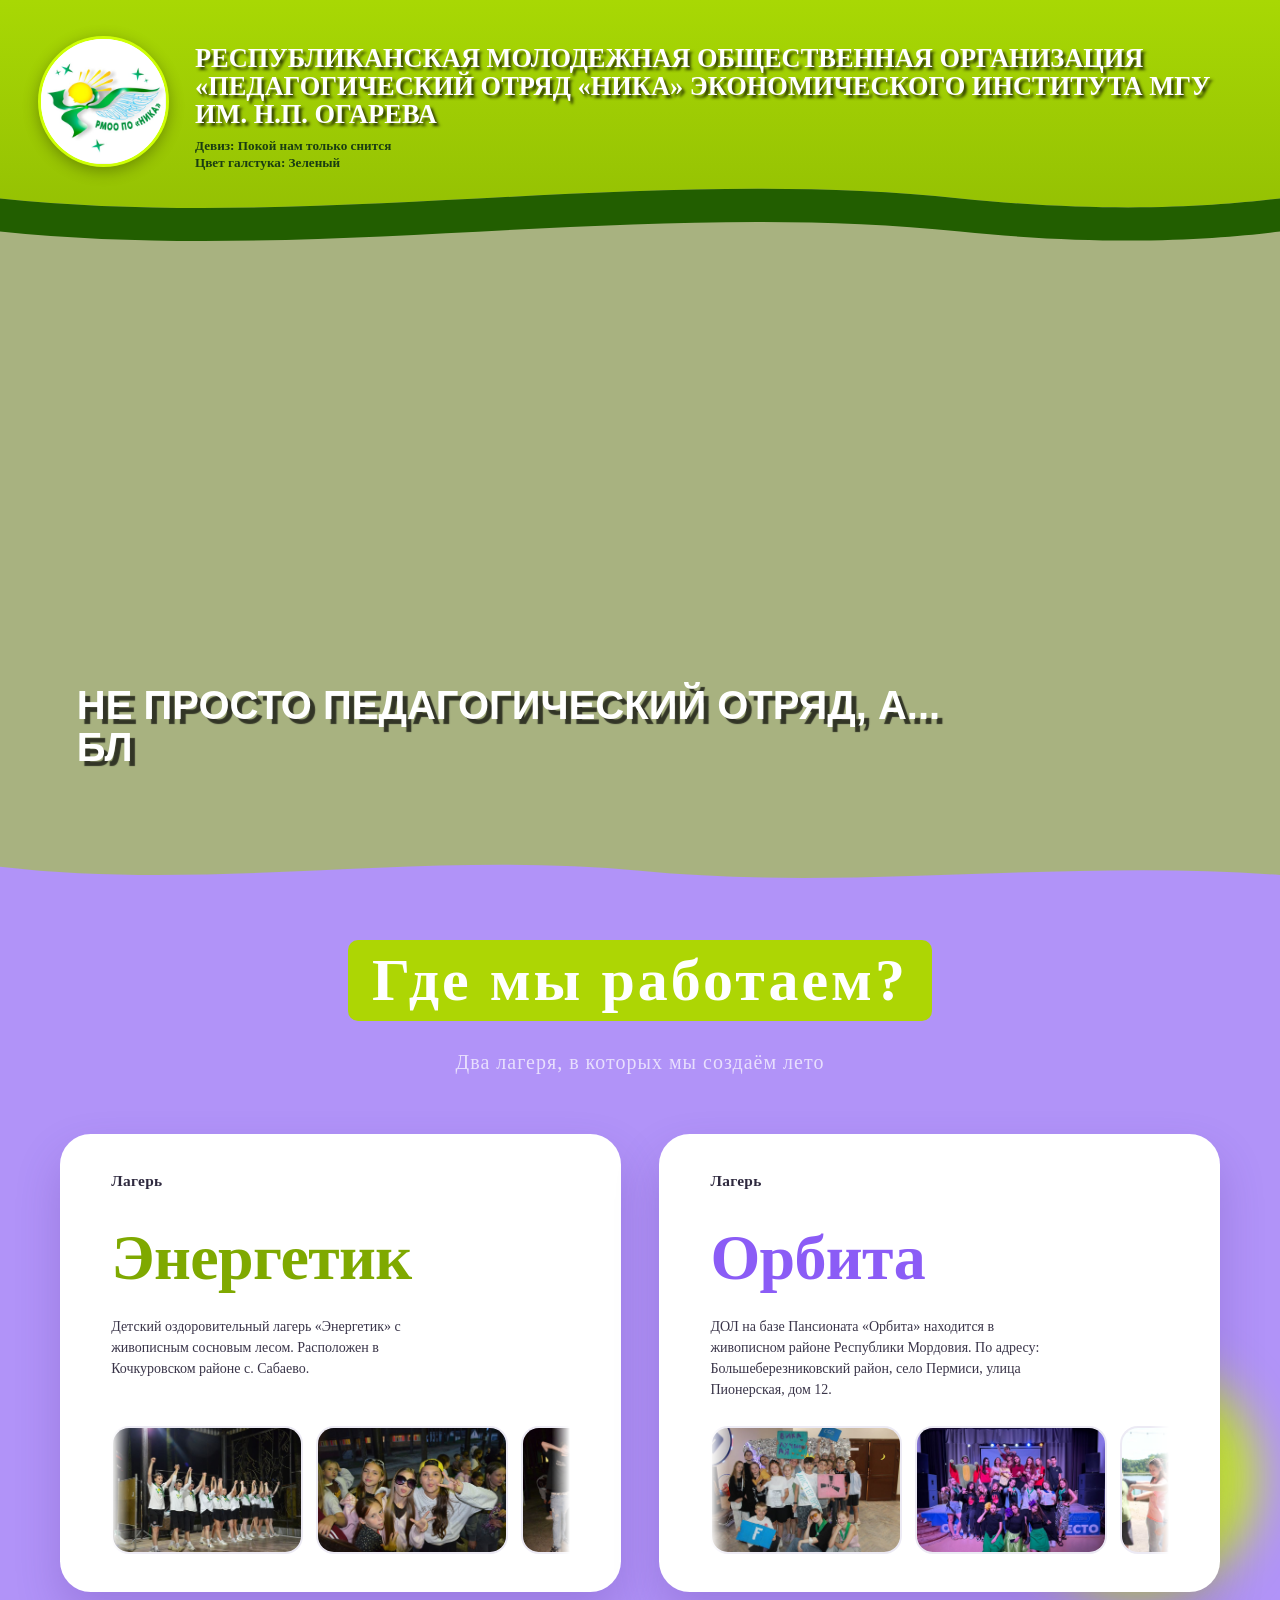
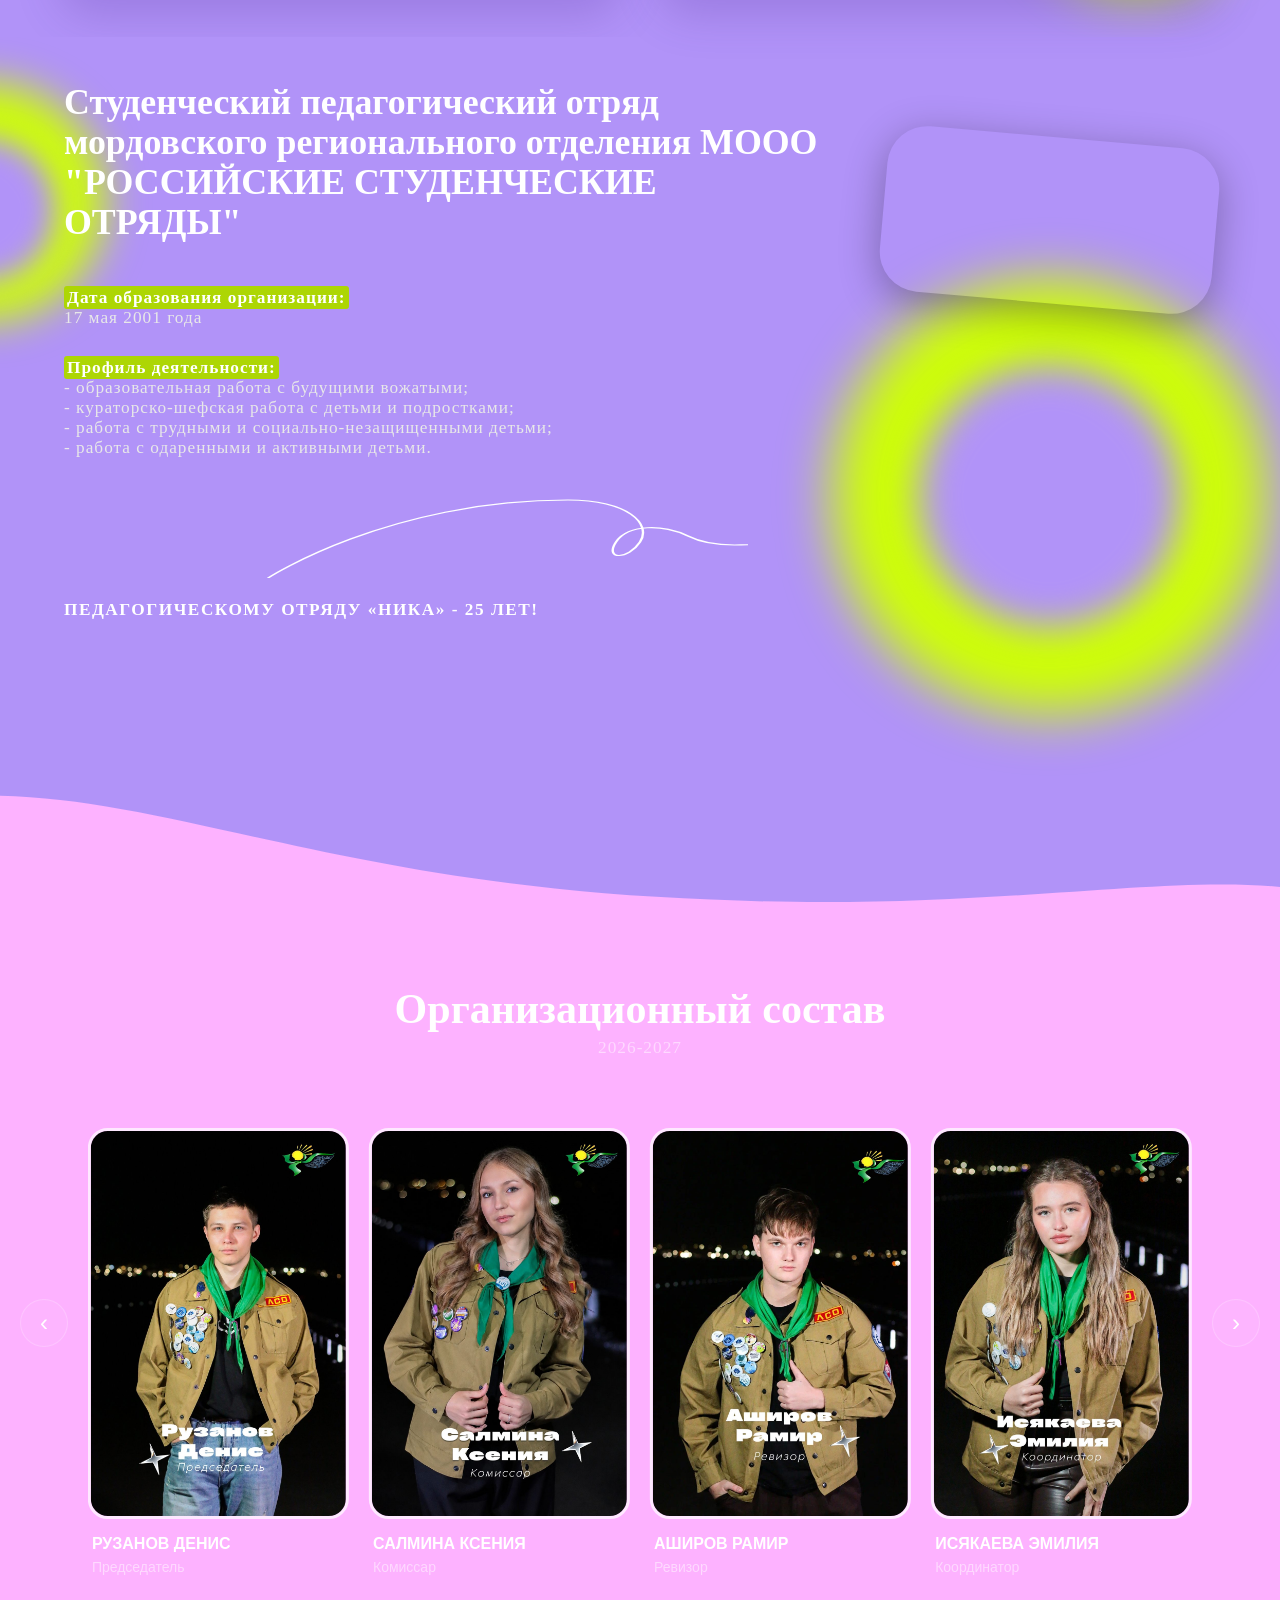
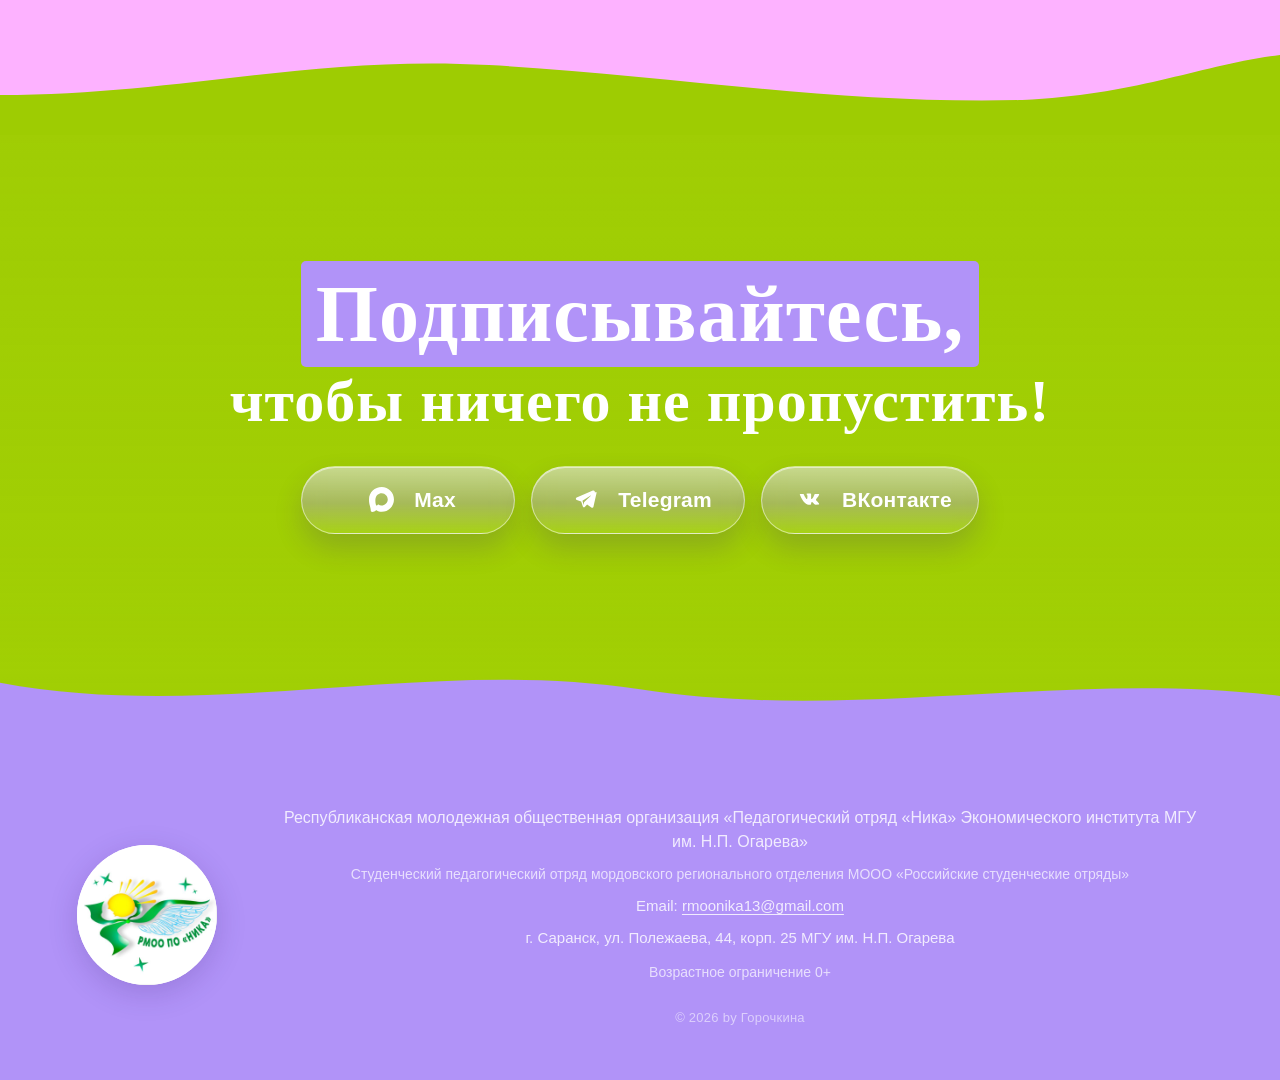
==== commit d51b5125: "nika3" ====
--- a/index.html
+++ b/index.html
@@ -5,7 +5,7 @@
     <meta name="viewport" content="width=device-width, initial-scale=1" />
     <meta name="theme-color" content="#a8d804" />
     <title>Педагогический отряд "НИКА"</title>
-    <link rel="icon" href="https://sun9-29.vkuserphoto.ru/s/v1/ig2/TXlaBptzuDQcrC5rgng0_0QcZc3Q0tmzIoc77JTzm832AQ7h7siJ4Ln1nkMlCgLv4AvgnJVP2qwmbz6Zda8wCXTx.jpg?quality=95&as=32x32,48x48,72x72,108x108,160x160,240x240,360x360,480x480,540x540,640x640,720x720,1080x1080,1280x1280,1440x1440,1667x1667&from=bu&u=UQvIUPiacF-CECzGDQQTNjY-1fD2lQinEcRbDnLe_Y4&cs=1280x0" />
+    <link rel="icon" href="videos/opt/photo_2024-11-18_07-09-16.jpg" />
     <link rel="stylesheet" href="src/style.css" />
 </head>
 
--- a/src/style.css
+++ b/src/style.css
@@ -150,7 +150,7 @@
  /* На телефонах 100vh включает скрываемые панели браузера — svh точнее.
     Браузеры без поддержки svh оставят 100vh строкой выше */
  height: 100svh;
- background-image: url("videos/opt/общее.jpg");
+ background-image: url("videos/opt/obhee.jpg");
  background-position: center 65%;
  background-size: cover;
  position: relative;
@@ -830,7 +830,7 @@
     left: 0;
     width: 100%;
     height: 100%;
-    background-image: url("videos/opt/фон4.jpg");
+    background-image: url("videos/opt/fon4.jpg");
     background-position: center center;
     background-size: cover;
     background-repeat: no-repeat;
@@ -841,7 +841,7 @@
           rgba(168, 216, 4, 0.9) 30%,   /* чуть зелёного */
           rgba(168, 216, 4, 1) 100%   /* почти непрозрачный — фото видно */
         ),
-        url("videos/opt/фон4.jpg");
+        url("videos/opt/fon4.jpg");
         filter: brightness(0.95);
       background-position: center center;
       background-size: cover;
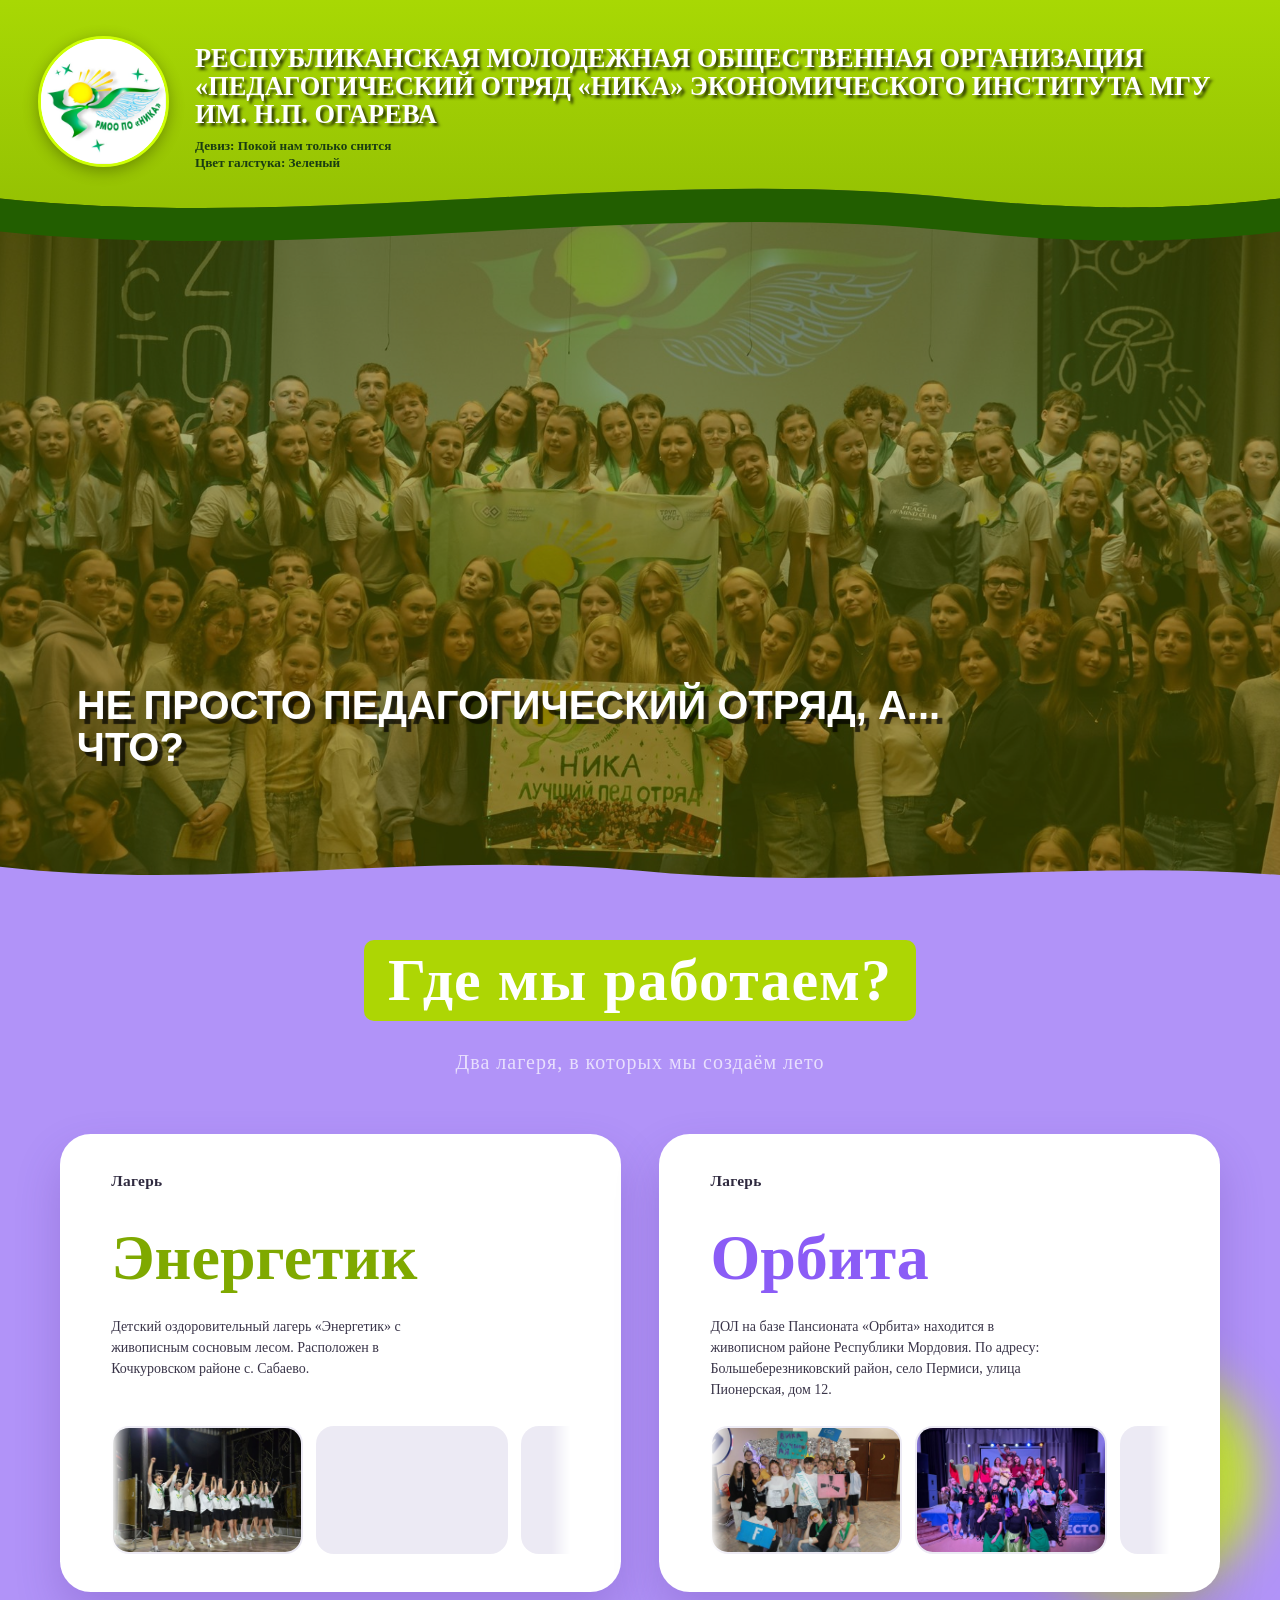
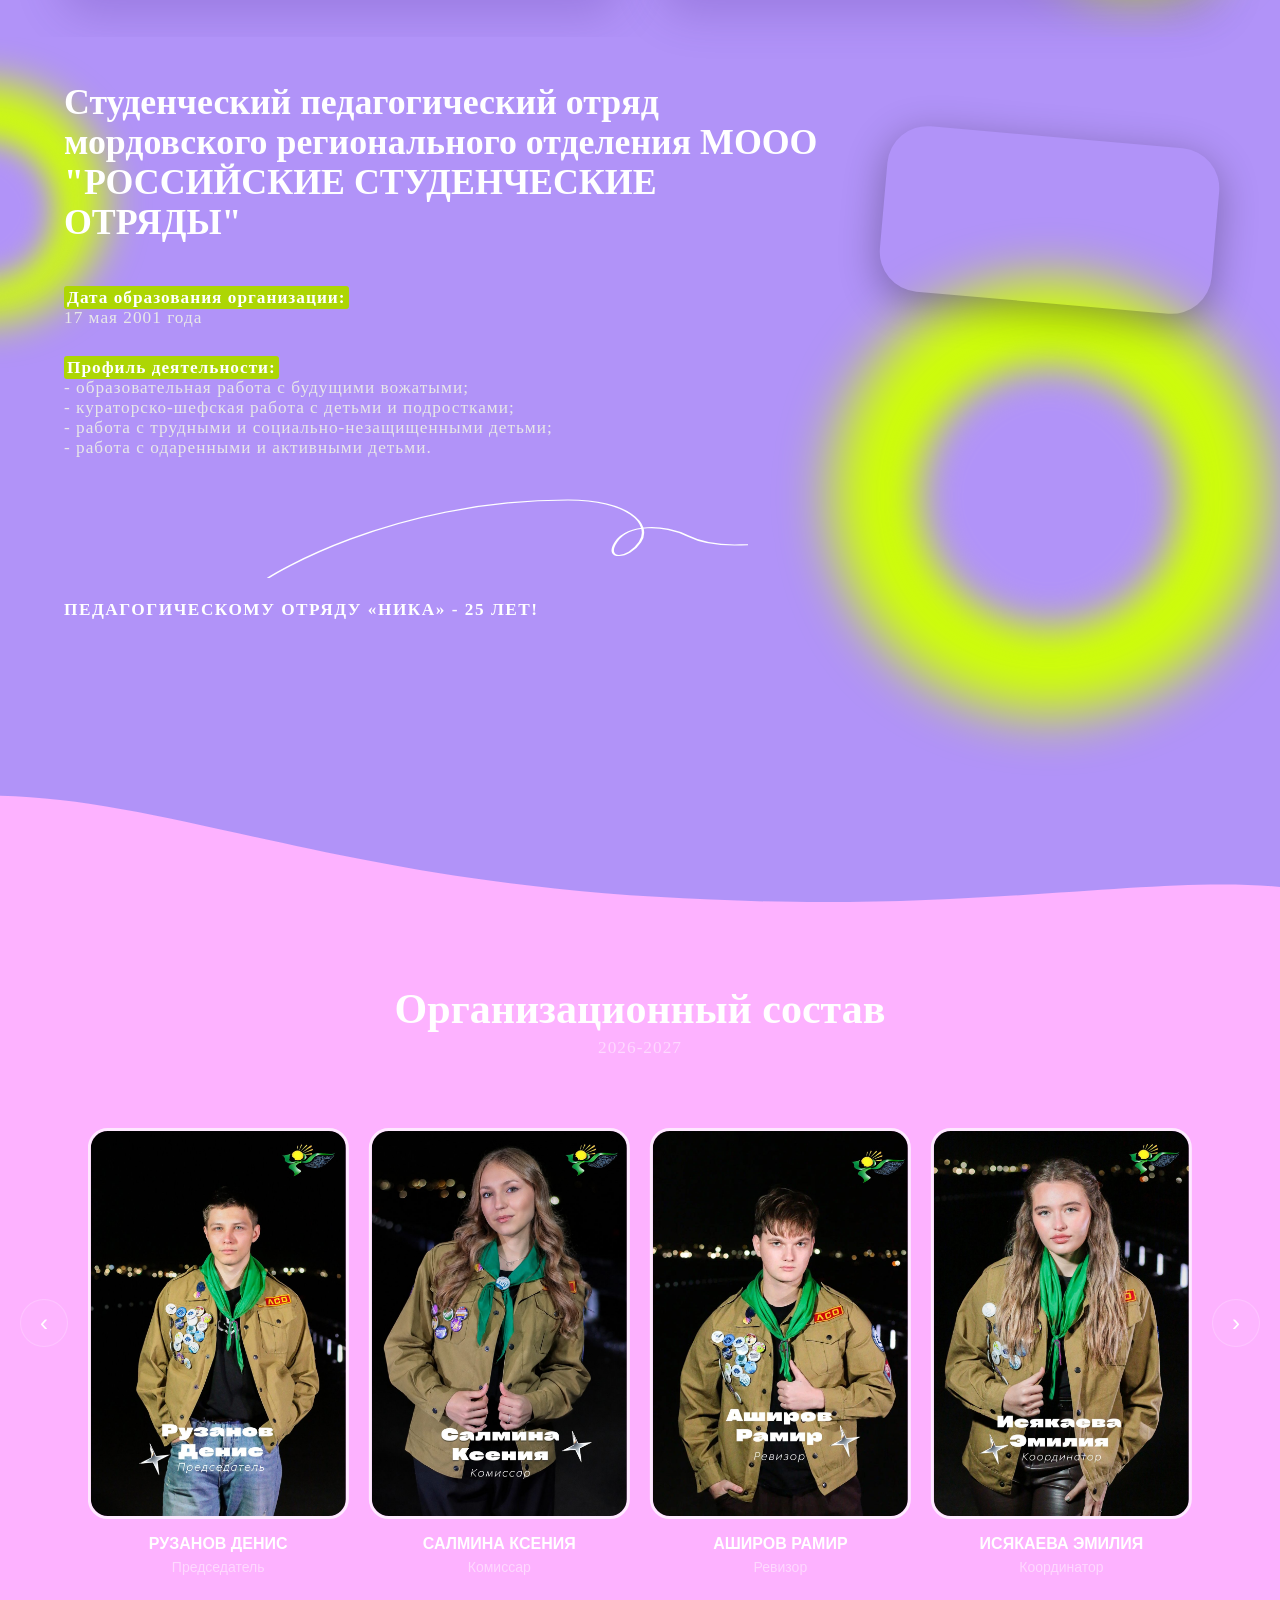
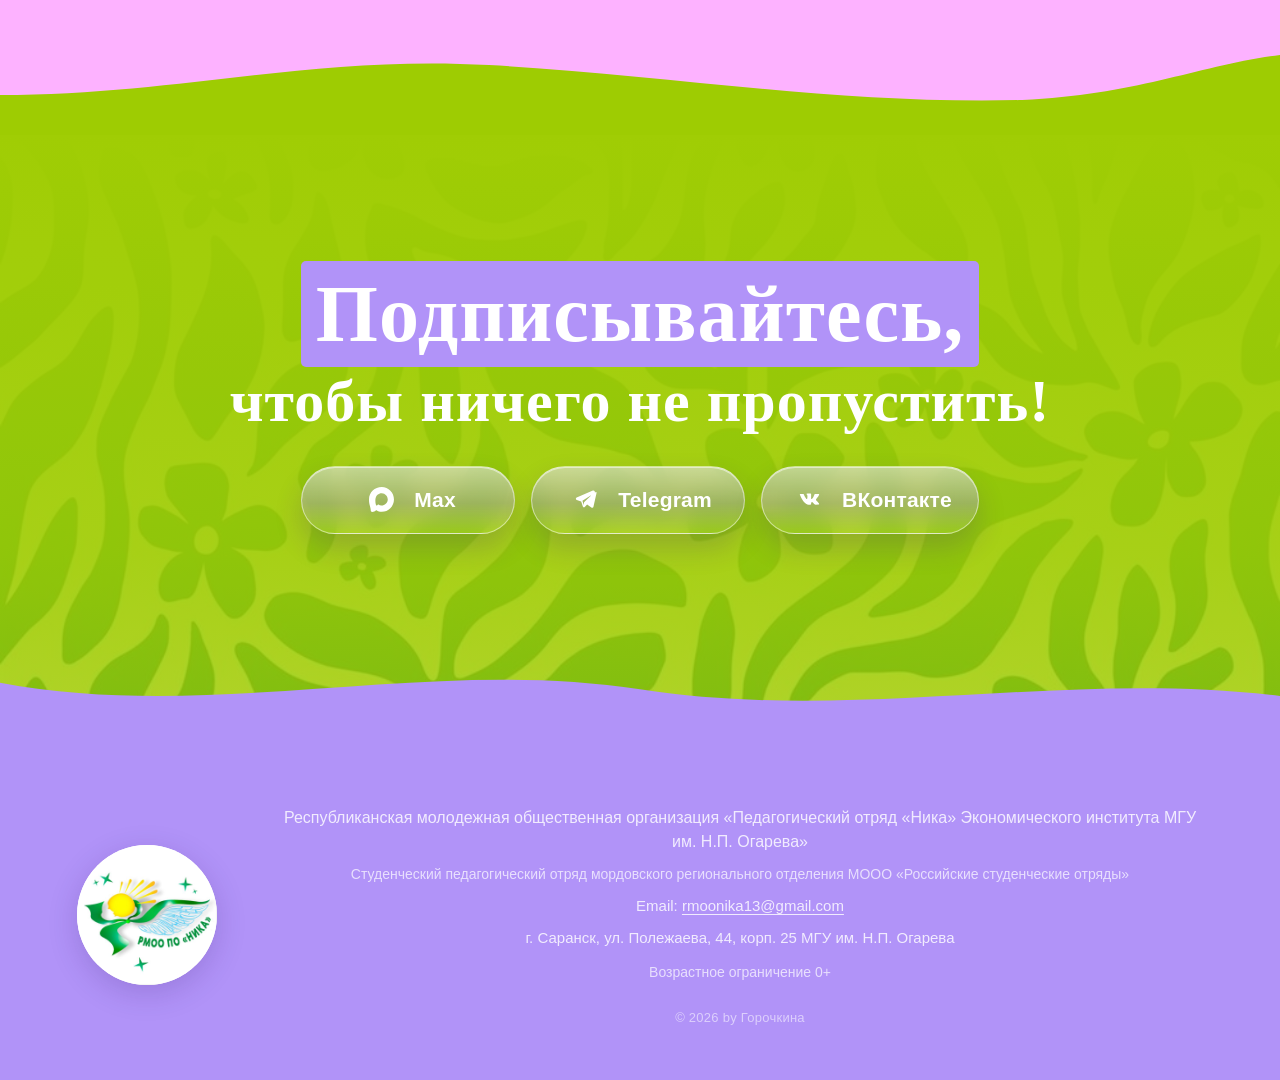
==== commit 3a161f0b: "Загружать фото лент лагерей заранее, чтобы на iPhone не было пустых мест" ====
--- a/index.html
+++ b/index.html
@@ -65,12 +65,12 @@
                 <div class="camp-gallery_track">
                     <div class="camp-gallery_set">
                         <!-- ИСПРАВЛЕНО: убраны слеши в начале путей -->
-                        <div class="camp-gallery_item"><img loading="lazy" decoding="async" src="videos/opt/эн1.jpg" alt="Лагерь Энергетик"></div>
-                        <div class="camp-gallery_item"><img loading="lazy" decoding="async" src="videos/opt/эн2.jpg" alt="Лагерь Энергетик"></div>
-                        <div class="camp-gallery_item"><img loading="lazy" decoding="async" src="videos/opt/эн3.jpg" alt="Лагерь Энергетик"></div>
-                        <div class="camp-gallery_item"><img loading="lazy" decoding="async" src="videos/opt/эн4.jpg" alt="Лагерь Энергетик"></div>
-                        <div class="camp-gallery_item"><img loading="lazy" decoding="async" src="videos/opt/эн5.jpg" alt="Лагерь Энергетик"></div>
-                        <div class="camp-gallery_item"><img loading="lazy" decoding="async" src="videos/opt/эн6.jpg" alt="Лагерь Энергетик"></div>
+                        <div class="camp-gallery_item"><img decoding="async" src="videos/opt/эн1.jpg" alt="Лагерь Энергетик"></div>
+                        <div class="camp-gallery_item"><img decoding="async" src="videos/opt/эн2.jpg" alt="Лагерь Энергетик"></div>
+                        <div class="camp-gallery_item"><img decoding="async" src="videos/opt/эн3.jpg" alt="Лагерь Энергетик"></div>
+                        <div class="camp-gallery_item"><img decoding="async" src="videos/opt/эн4.jpg" alt="Лагерь Энергетик"></div>
+                        <div class="camp-gallery_item"><img decoding="async" src="videos/opt/эн5.jpg" alt="Лагерь Энергетик"></div>
+                        <div class="camp-gallery_item"><img decoding="async" src="videos/opt/эн6.jpg" alt="Лагерь Энергетик"></div>
                     </div>
                 </div>
             </div>
@@ -88,12 +88,12 @@
                     <div class="camp-gallery_track">
                         <div class="camp-gallery_set">
                             <!-- ИСПРАВЛЕНО: убраны слеши в начале путей -->
-                            <div class="camp-gallery_item"><img loading="lazy" decoding="async" src="videos/opt/орб1.jpg" alt="Лагерь Орбита"></div>
-                            <div class="camp-gallery_item"><img loading="lazy" decoding="async" src="videos/opt/орб2.jpg" alt="Лагерь Орбита"></div>
-                            <div class="camp-gallery_item"><img loading="lazy" decoding="async" src="videos/opt/орб3.jpg" alt="Лагерь Орбита"></div>
-                            <div class="camp-gallery_item"><img loading="lazy" decoding="async" src="videos/opt/орб4.jpg" alt="Лагерь Орбита"></div>
-                            <div class="camp-gallery_item"><img loading="lazy" decoding="async" src="videos/opt/орб5.jpg" alt="Лагерь Орбита"></div>
-                            <div class="camp-gallery_item"><img loading="lazy" decoding="async" src="videos/opt/орб6.jpg" alt="Лагерь Орбита"></div>
+                            <div class="camp-gallery_item"><img decoding="async" src="videos/opt/орб1.jpg" alt="Лагерь Орбита"></div>
+                            <div class="camp-gallery_item"><img decoding="async" src="videos/opt/орб2.jpg" alt="Лагерь Орбита"></div>
+                            <div class="camp-gallery_item"><img decoding="async" src="videos/opt/орб3.jpg" alt="Лагерь Орбита"></div>
+                            <div class="camp-gallery_item"><img decoding="async" src="videos/opt/орб4.jpg" alt="Лагерь Орбита"></div>
+                            <div class="camp-gallery_item"><img decoding="async" src="videos/opt/орб5.jpg" alt="Лагерь Орбита"></div>
+                            <div class="camp-gallery_item"><img decoding="async" src="videos/opt/орб6.jpg" alt="Лагерь Орбита"></div>
                         </div>
                     </div>
                 </div>
--- a/src/style.css
+++ b/src/style.css
@@ -150,7 +150,7 @@
  /* На телефонах 100vh включает скрываемые панели браузера — svh точнее.
     Браузеры без поддержки svh оставят 100vh строкой выше */
  height: 100svh;
- background-image: url("videos/opt/obhee.jpg");
+ background-image: url("../videos/opt/obhee.jpg");
  background-position: center 65%;
  background-size: cover;
  position: relative;
@@ -236,7 +236,7 @@
 }
 
 .gde-name{
- letter-spacing: 3px;
+ letter-spacing: 1px;
  /* Размер заголовка подстраивается под ширину окна, чтобы
     при зуме он не вылезал за край */
  font-size: clamp(30px, 5vw, 60px);
@@ -378,7 +378,7 @@
   font-size: clamp(38px, 5vw, 64px);
   line-height: 1;
   font-weight: 800;
-  letter-spacing: -0.01em;
+  letter-spacing: -0.01;
 }
 
 .camp-card_title--green {
@@ -409,13 +409,27 @@
 .camp-gallery_track {
   display: flex;
   width: max-content;
-  /* Длительность считает JS от ширины ленты, чтобы скорость была одинаковой */
-  animation: camp-gallery-marquee var(--camp-marquee-duration, 30s) linear infinite;
+  /* Длительность считает JS от ширины ленты, чтобы скорость была одинаковой.
+     Свойства заданы отдельно: Safari на iPhone иногда неправильно разбирает
+     сокращённую запись animation, если внутри неё используется var() */
+  animation-name: camp-gallery-marquee;
+  animation-duration: var(--camp-marquee-duration, 30s);
+  animation-timing-function: linear;
+  animation-iteration-count: infinite;
+  -webkit-animation-name: camp-gallery-marquee;
+  -webkit-animation-duration: var(--camp-marquee-duration, 30s);
+  -webkit-animation-timing-function: linear;
+  -webkit-animation-iteration-count: infinite;
   will-change: transform;
 }
 
-.camp-gallery:hover .camp-gallery_track {
-  animation-play-state: paused;
+/* Пауза при наведении — только для устройств с настоящей мышью.
+   На iPhone «залипший» :hover после касания останавливал ленту навсегда */
+@media (hover: hover) and (pointer: fine) {
+  .camp-gallery:hover .camp-gallery_track {
+    animation-play-state: paused;
+    -webkit-animation-play-state: paused;
+  }
 }
 
 /* Один набор из 6 фото; JS добавляет второй такой же для бесшовного цикла */
@@ -457,9 +471,13 @@
   }
 }
 
+/* На iPhone «Уменьшение движения» (Reduce Motion) включено у многих
+   пользователей — из-за этого лента полностью останавливалась и выглядела
+   сломанной. Не отключаем её, а заметно замедляем. */
 @media (prefers-reduced-motion: reduce) {
   .camp-gallery_track {
-    animation: none;
+    animation-duration: calc(var(--camp-marquee-duration, 30s) * 2);
+    -webkit-animation-duration: calc(var(--camp-marquee-duration, 30s) * 2);
   }
 }
 
@@ -740,6 +758,7 @@
 .carousel-card_info {
   margin-top: 16px;
   padding: 0 4px;
+  text-align: center;
 }
 
 .carousel-card_name {
@@ -748,6 +767,7 @@
   font-weight: 700;
   color: #fff;
   text-transform: uppercase;
+
 }
 
 .carousel-card_role {
@@ -830,7 +850,7 @@
     left: 0;
     width: 100%;
     height: 100%;
-    background-image: url("videos/opt/fon4.jpg");
+    background-image: url("../videos/opt/fon4.jpg");
     background-position: center center;
     background-size: cover;
     background-repeat: no-repeat;
@@ -841,7 +861,7 @@
           rgba(168, 216, 4, 0.9) 30%,   /* чуть зелёного */
           rgba(168, 216, 4, 1) 100%   /* почти непрозрачный — фото видно */
         ),
-        url("videos/opt/fon4.jpg");
+        url("../videos/opt/fon4.jpg");
         filter: brightness(0.95);
       background-position: center center;
       background-size: cover;
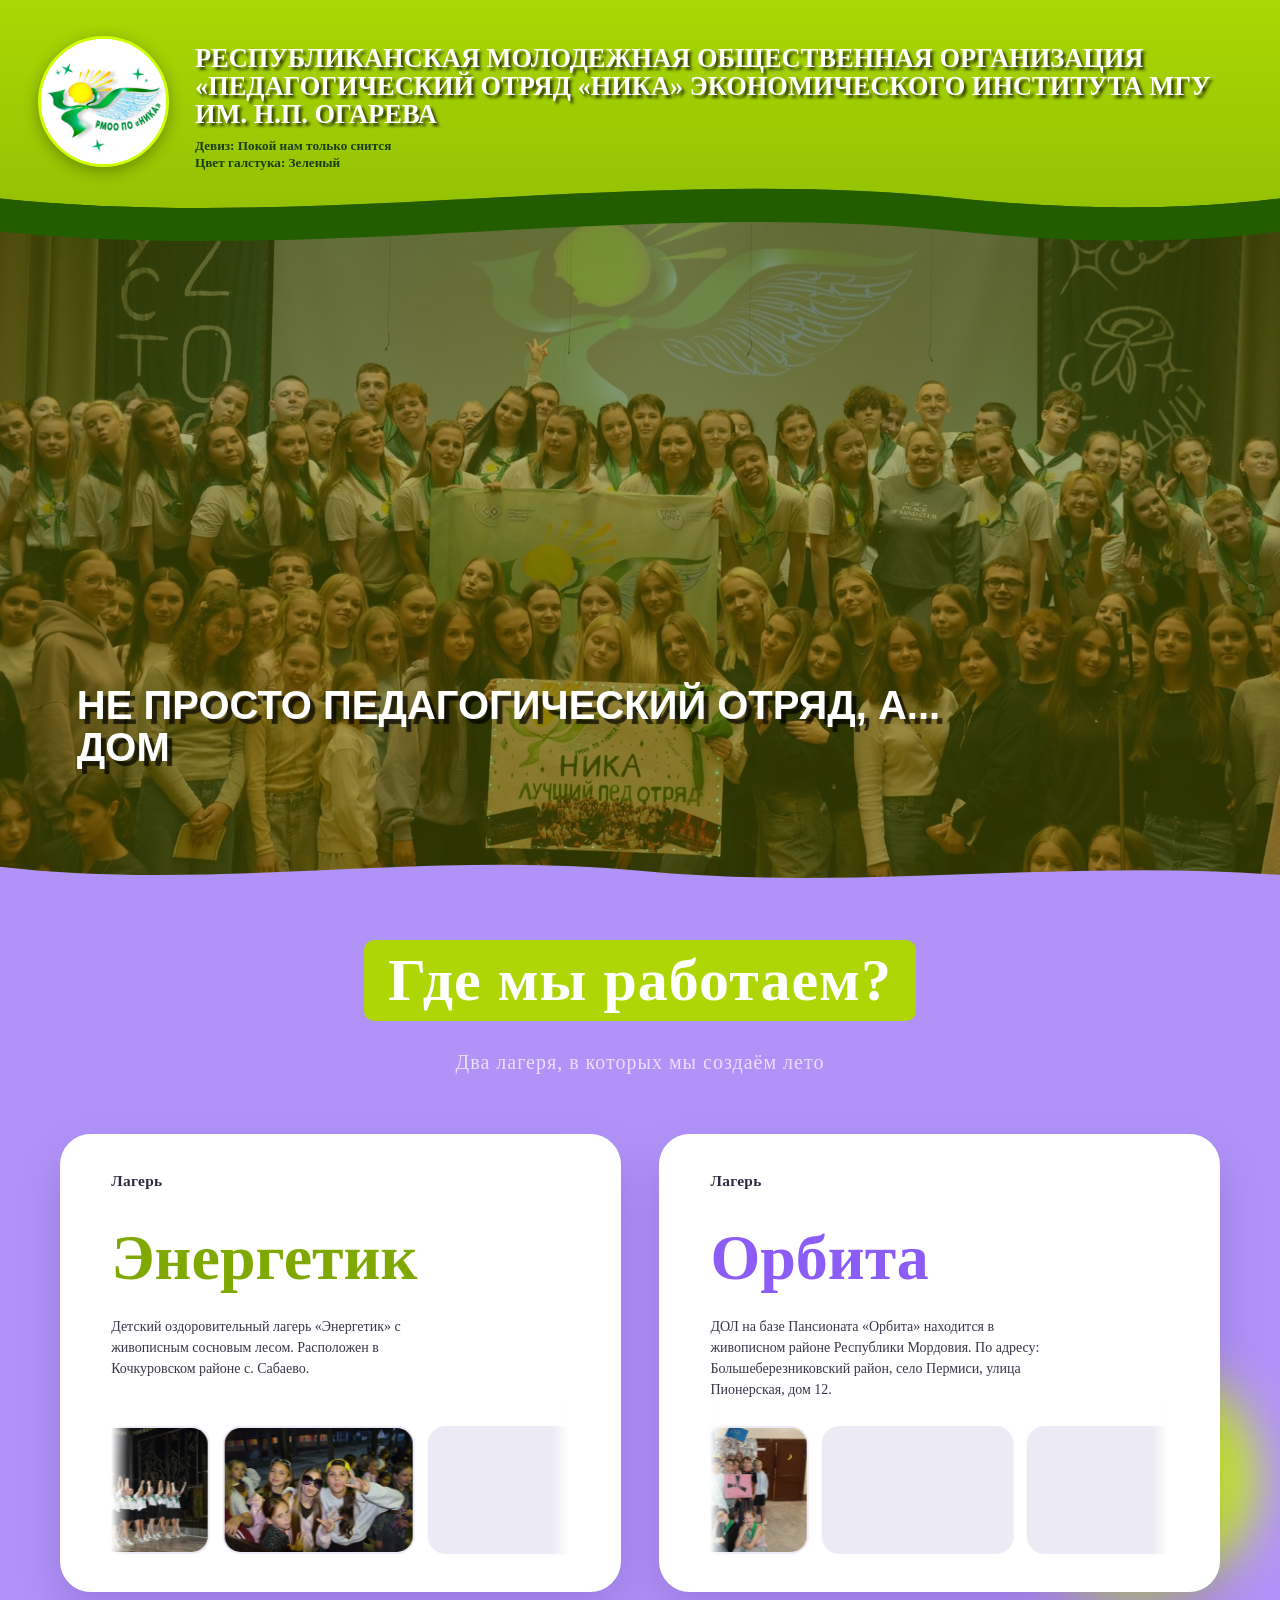
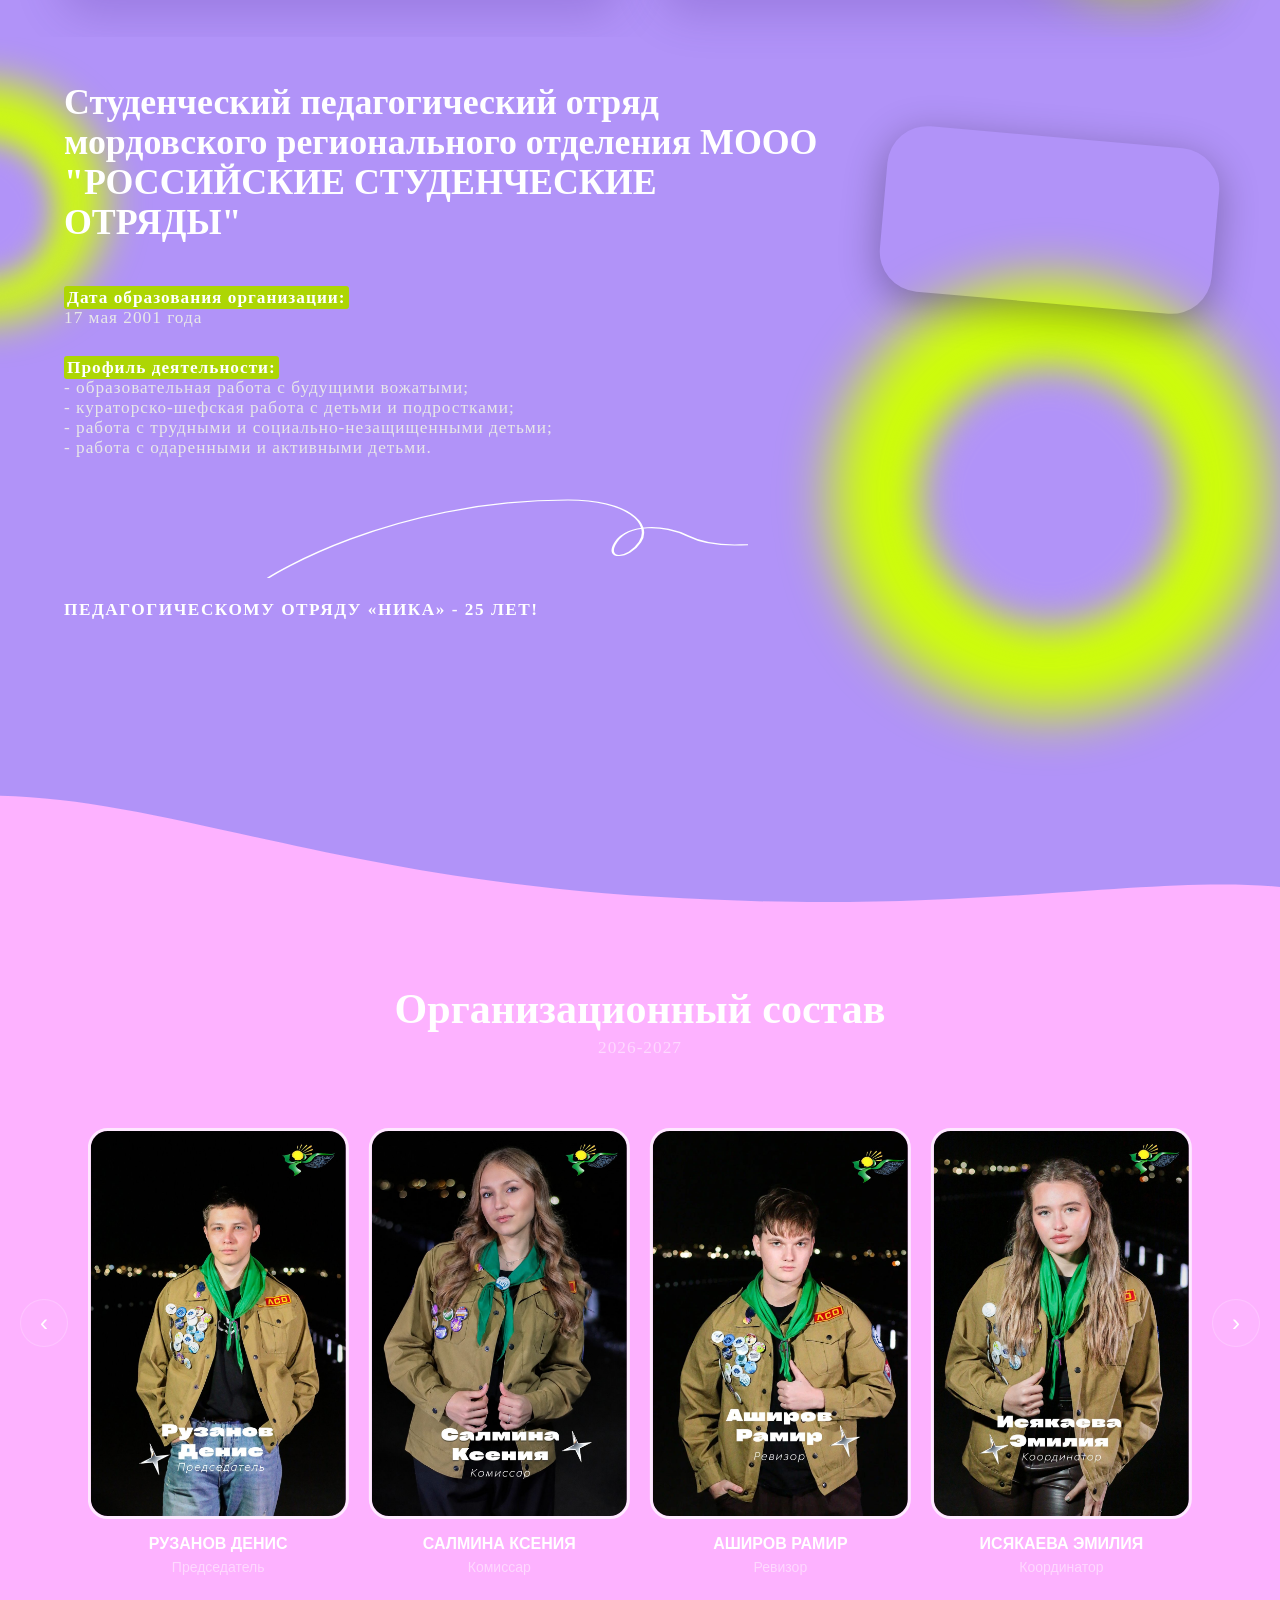
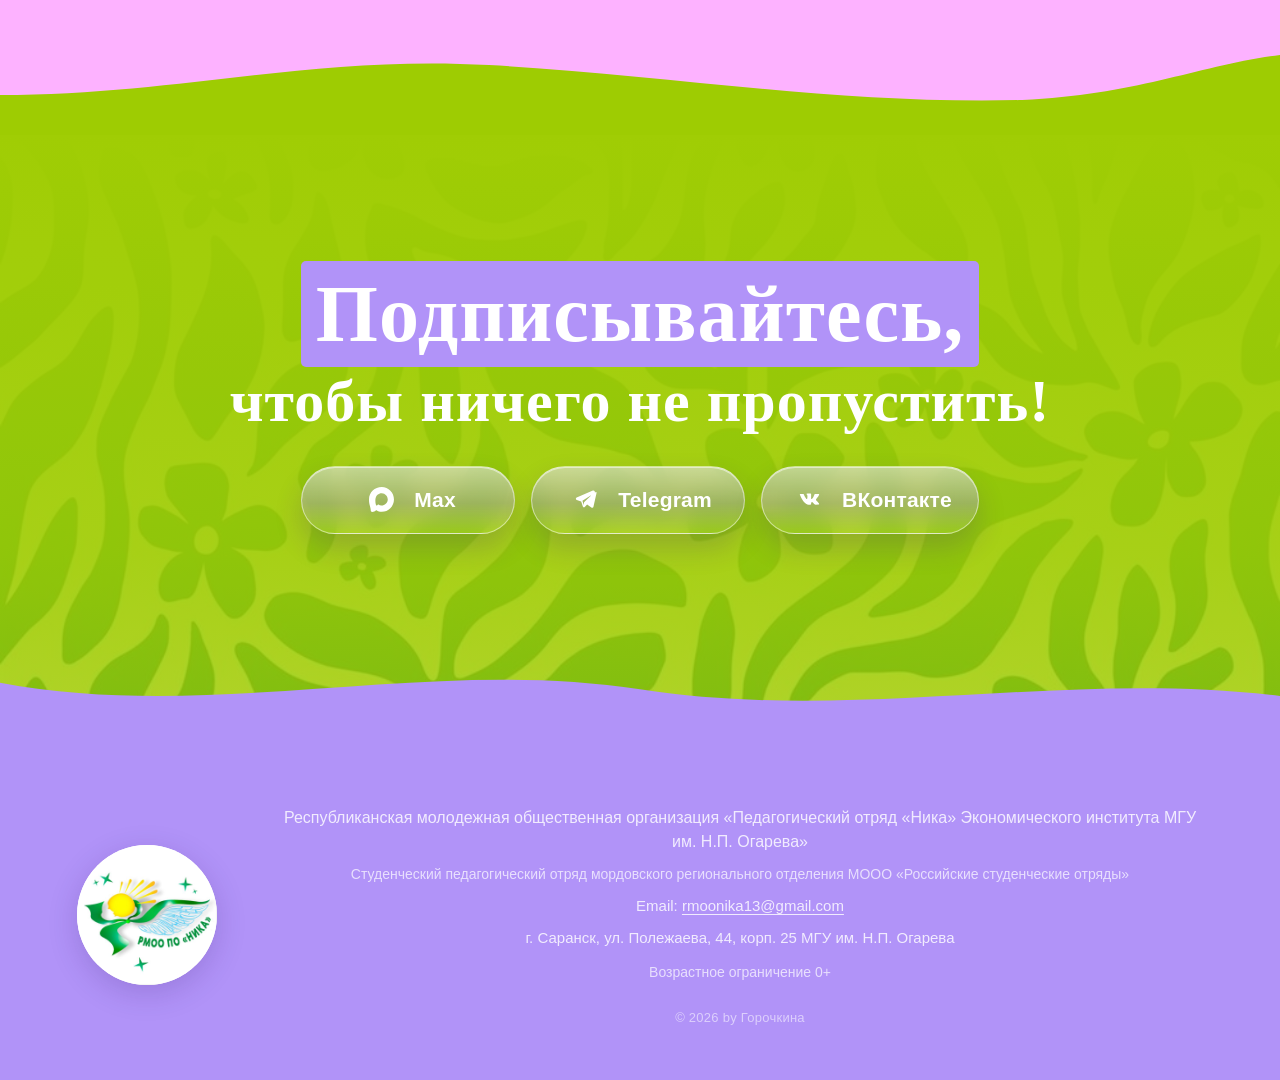
==== commit 00229d3a: "Перевести ленты лагерей на JS-прокрутку без CSS-анимации и маски" ====
--- a/index.html
+++ b/index.html
@@ -6,7 +6,7 @@
     <meta name="theme-color" content="#a8d804" />
     <title>Педагогический отряд "НИКА"</title>
     <link rel="icon" href="videos/opt/photo_2024-11-18_07-09-16.jpg" />
-    <link rel="stylesheet" href="src/style.css" />
+    <link rel="stylesheet" href="src/style.css?v=5" />
 </head>
 
 <body>
@@ -227,6 +227,6 @@
     </div>
 </footer>
 
-<script src="src/script.js"></script>
+<script src="src/script.js?v=5"></script>
 </body>
 </html>
--- a/src/style.css
+++ b/src/style.css
@@ -402,34 +402,42 @@
   margin-top: auto;
   padding-top: clamp(16px, 2vw, 28px);
   overflow: hidden;
-  -webkit-mask-image: linear-gradient(90deg, transparent 0, #000 4%, #000 96%, transparent 100%);
-  mask-image: linear-gradient(90deg, transparent 0, #000 4%, #000 96%, transparent 100%);
+  position: relative;
+}
+
+/* Плавное затухание по краям. Раньше здесь был mask-image, но Safari
+   на iPhone некорректно отрисовывал маску у анимированной ленты —
+   появлялись пустые (белые) участки. Градиентные накладки надёжнее. */
+.camp-gallery::before,
+.camp-gallery::after {
+  content: '';
+  position: absolute;
+  top: 0;
+  bottom: 0;
+  width: clamp(12px, 4%, 32px);
+  z-index: 2;
+  pointer-events: none;
+}
+
+.camp-gallery::before {
+  left: 0;
+  background: linear-gradient(90deg, #fff 0%, rgba(255, 255, 255, 0) 100%);
+}
+
+.camp-gallery::after {
+  right: 0;
+  background: linear-gradient(270deg, #fff 0%, rgba(255, 255, 255, 0) 100%);
 }
 
 .camp-gallery_track {
   display: flex;
   width: max-content;
-  /* Длительность считает JS от ширины ленты, чтобы скорость была одинаковой.
-     Свойства заданы отдельно: Safari на iPhone иногда неправильно разбирает
-     сокращённую запись animation, если внутри неё используется var() */
-  animation-name: camp-gallery-marquee;
-  animation-duration: var(--camp-marquee-duration, 30s);
-  animation-timing-function: linear;
-  animation-iteration-count: infinite;
-  -webkit-animation-name: camp-gallery-marquee;
-  -webkit-animation-duration: var(--camp-marquee-duration, 30s);
-  -webkit-animation-timing-function: linear;
-  -webkit-animation-iteration-count: infinite;
+  /* Ленту двигает script.js через transform (пиксели), без CSS-анимации:
+     так Safari на iPhone не теряет часть кадров и не рисует пустоты. */
   will-change: transform;
-}
-
-/* Пауза при наведении — только для устройств с настоящей мышью.
-   На iPhone «залипший» :hover после касания останавливал ленту навсегда */
-@media (hover: hover) and (pointer: fine) {
-  .camp-gallery:hover .camp-gallery_track {
-    animation-play-state: paused;
-    -webkit-animation-play-state: paused;
-  }
+  transform: translate3d(0, 0, 0);
+  backface-visibility: hidden;
+  -webkit-backface-visibility: hidden;
 }
 
 /* Один набор из 6 фото; JS добавляет второй такой же для бесшовного цикла */
@@ -462,24 +470,6 @@
   object-fit: cover;
 }
 
-@keyframes camp-gallery-marquee {
-  from {
-    transform: translateX(-50%);
-  }
-  to {
-    transform: translateX(0);
-  }
-}
-
-/* На iPhone «Уменьшение движения» (Reduce Motion) включено у многих
-   пользователей — из-за этого лента полностью останавливалась и выглядела
-   сломанной. Не отключаем её, а заметно замедляем. */
-@media (prefers-reduced-motion: reduce) {
-  .camp-gallery_track {
-    animation-duration: calc(var(--camp-marquee-duration, 30s) * 2);
-    -webkit-animation-duration: calc(var(--camp-marquee-duration, 30s) * 2);
-  }
-}
 
 
 .content{
